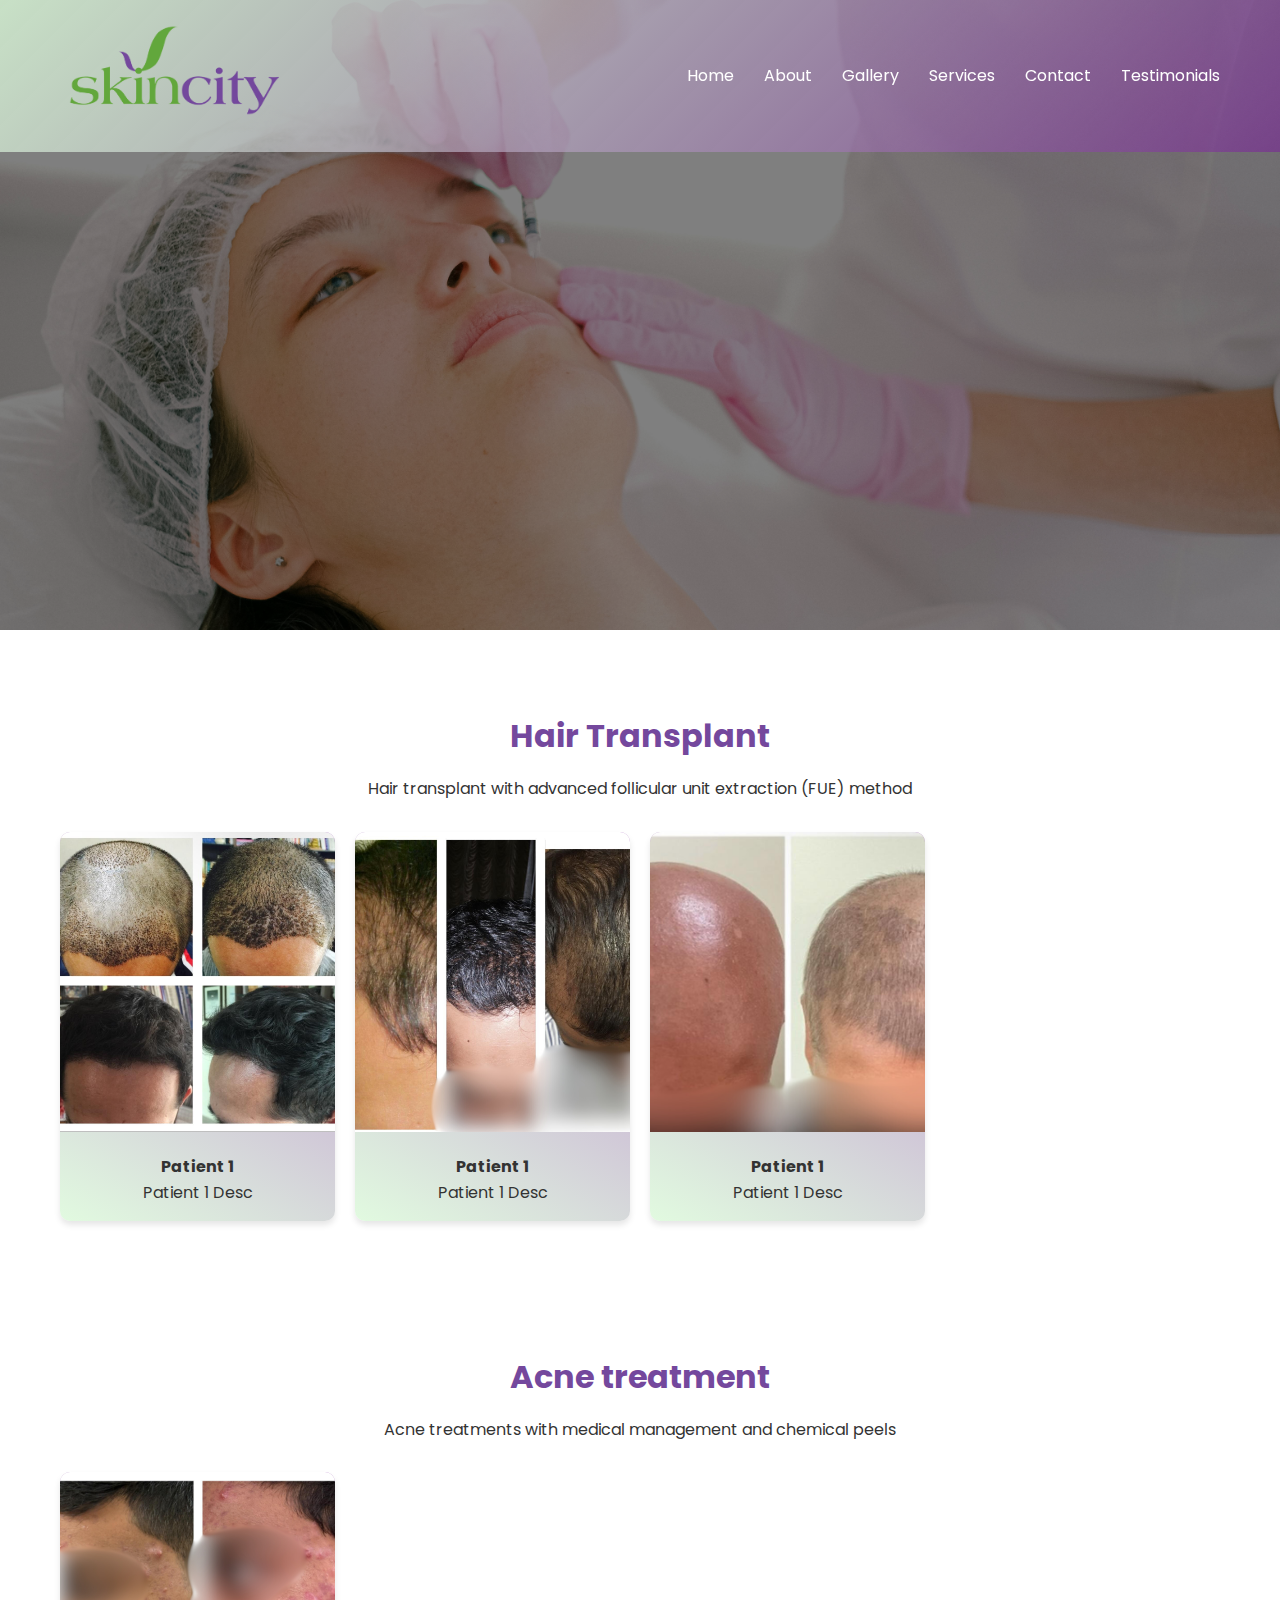
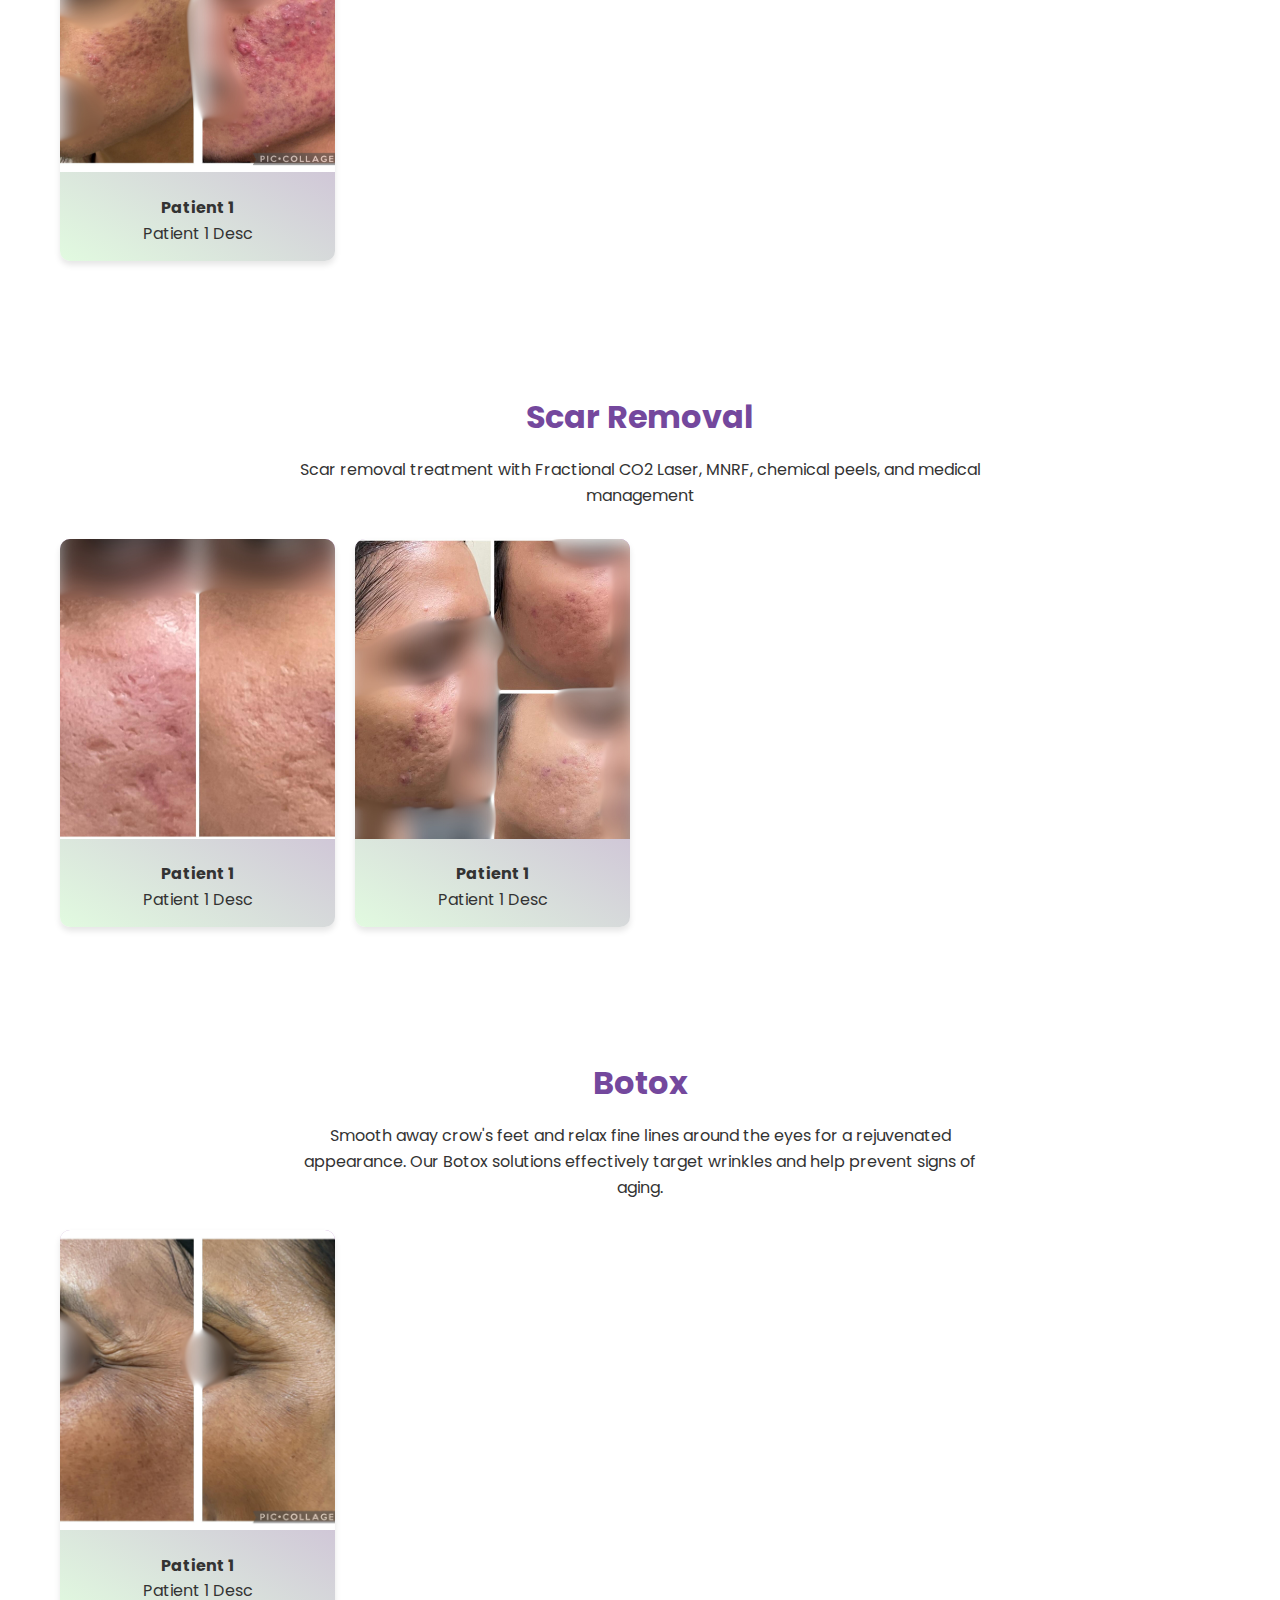
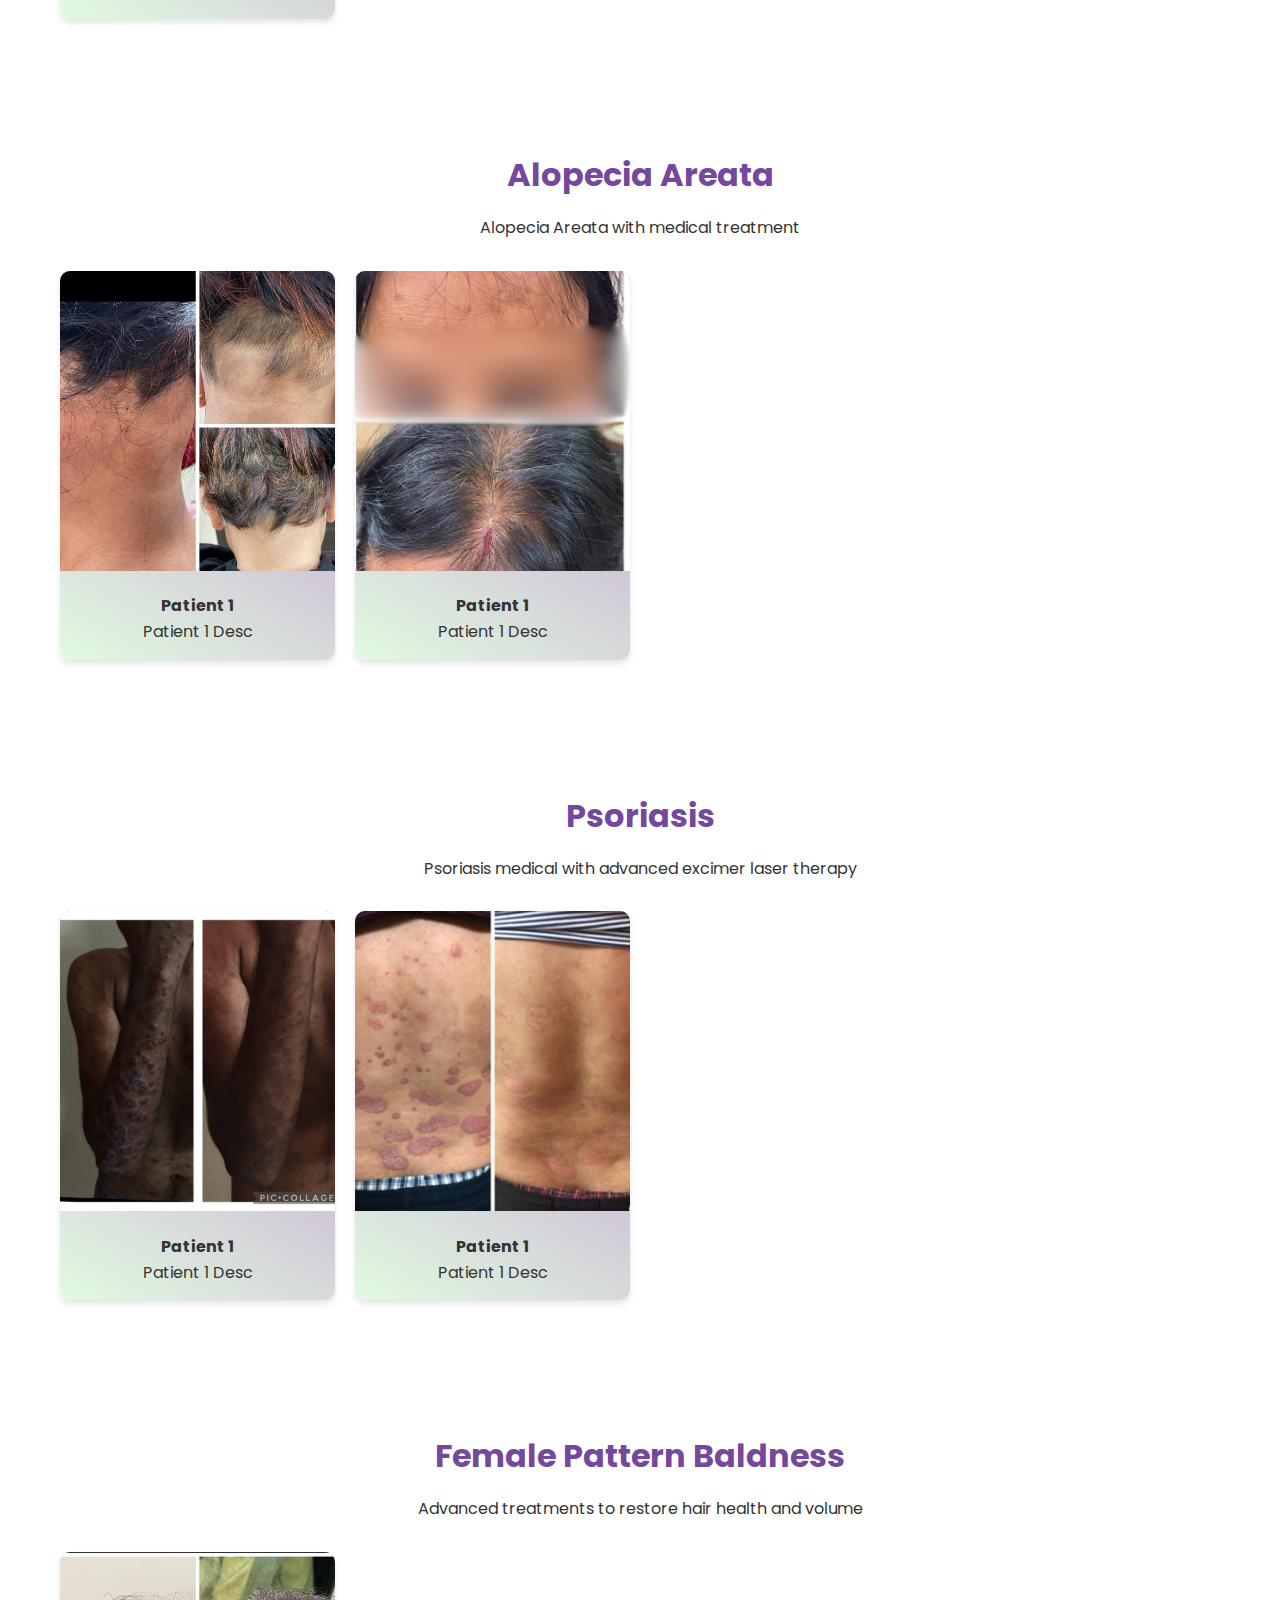
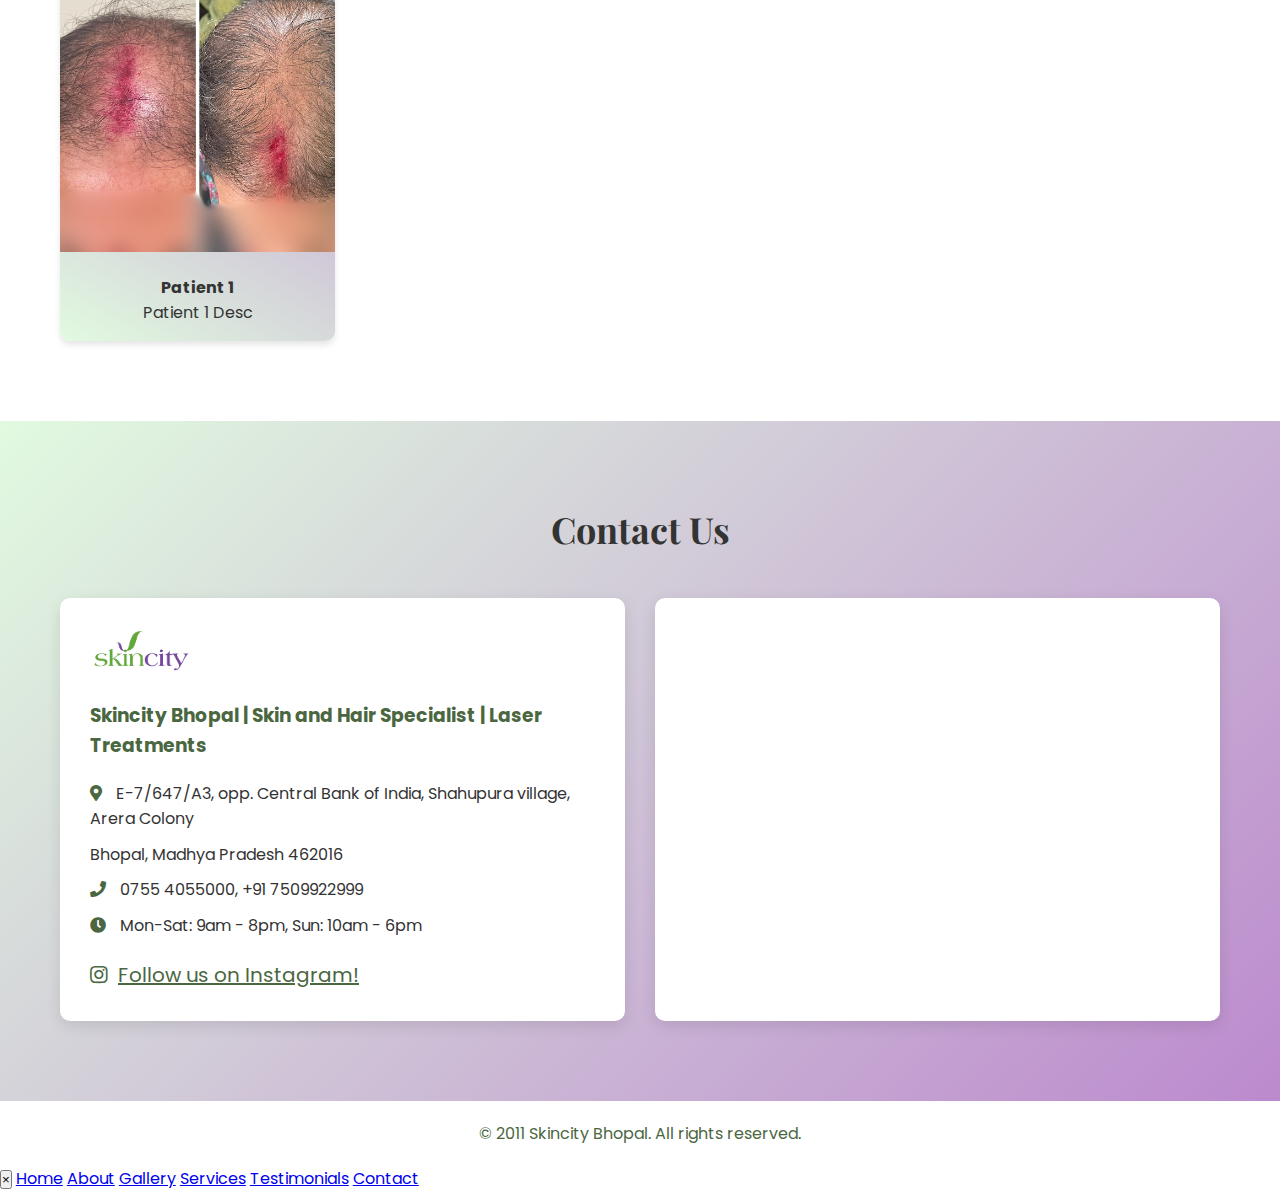
==== gallery.html @ acb53db6 "gallery_link" ====
<!DOCTYPE html>
<html lang="en">
<head>
    <meta charset="UTF-8">
    <meta name="viewport" content="width=device-width, initial-scale=1.0">
    <title>Skincity | Skin, Hair & Cosmetic Clinic in Bhopal | Expert Laser Treatments | Best Dermatologist in Bhopal</title>
    <link href="images/copyright_free/Skincity logo.png" rel="icon">
    <link href="https://fonts.googleapis.com/css2?family=Playfair+Display:wght@400;700&family=Poppins:wght@300;400;600&display=swap" rel="stylesheet">
    <link rel="stylesheet" href="gallery.css">
    <link rel="stylesheet" href="https://cdnjs.cloudflare.com/ajax/libs/font-awesome/5.15.3/css/all.min.css">

</head>
<body>
    <header>
        <div class="container">
            <nav>
                <div class="logo">
                    <a href="index.html"><img src="Images/copyright_free/Skincity logo.png" alt="Skincity Logo"></a>
                </div>
                <ul class="nav-links">
                    <li><a href="index.html">Home</a></li>
                    <li><a href="index.html#about">About</a></li>
                    <li><a href="#gallery">Gallery</a></li>
                    <li><a href="services.html">Services</a></li>
                    <li><a href="#contact">Contact</a></li>
                    <li><a href="index.html#testimonials">Testimonials</a></li>
                </ul>
                <button class="mobile-menu-btn">☰</button>
            </nav>
        </div>
    </header>

    <main>

        <section id="home" class="hero">
            <div class="hero-content">
                <h1>Transformative Skin & Hair Results</h1>
                <p>Experience remarkable transformations with Skincity, Bhopal's leading skin and hair clinic. Explore real success stories through our advanced treatments for acne, pigmentation, hair restoration, and more.</p>
            </div>
        </section>


        <section id="gallery" class="section gallery-section container">
            
            <div class="gallery-sections">
                <div id="hairtransplant" class="gallery-section">
                    <div class="section-header">
                        <h3>Hair Transplant</h3>
                        <p>Hair transplant with advanced follicular unit extraction (FUE) method</p>
                    </div>

                    <div class="gallery-grid">
                        <div class="gallery-item">
                            <img src="Images/copyright_free/hairtrans2.jpg" alt="Before Skin Treatment">
                            <div class="gallery-item-content">
                                <h4>Patient 1</h4>
                                <p>Patient 1 Desc</p>
                            </div>
                        </div>

                        <div class="gallery-item">
                            <img src="Images/copyright_free/hairtrans1iden.jpg" alt="Before Skin Treatment 2">
                            <div class="gallery-item-content">
                                <h4>Patient 1</h4>
                                <p>Patient 1 Desc</p>
                            </div>
                        </div>
                        <div class="gallery-item">
                            <img src="Images/copyright_free/hairtrans3iden.jpg" alt="Before Skin Treatment 2">
                            <div class="gallery-item-content">
                                <h4>Patient 1</h4>
                                <p>Patient 1 Desc</p>
                            </div>
                        </div>
                    </div>
                </div>

                <div id="acne" class="gallery-section">
                    <div class="section-header">
                        <h3>Acne treatment</h3>
                        <p>Acne treatments with medical management and chemical peels</p>
                    </div>

                    <div class="gallery-grid">
                        <div class="gallery-item">
                            <img src="Images/copyright_free/acneiden.jpg" alt="Before Hair Treatment">
                            <div class="gallery-item-content">
                                <h4>Patient 1</h4>
                                <p>Patient 1 Desc</p>
                            </div>
                        </div>

                    </div>
                </div>

                <div id="scar" class="gallery-section">
                    <div class="section-header">
                        <h3>Scar Removal</h3>
                        <p>Scar removal treatment with Fractional CO2 Laser, MNRF, chemical peels, and medical management</p>
                    </div>

                    <div class="gallery-grid">
                        <div class="gallery-item">
                            <img src="Images/copyright_free/scar1iden.jpg" alt="Before Hair Treatment">
                            <div class="gallery-item-content">
                                <h4>Patient 1</h4>
                                <p>Patient 1 Desc</p>
                            </div>
                        </div>

                        <div class="gallery-item">
                            <img src="Images/copyright_free/scar2iden.jpg" alt="Before Hair Treatment 2">
                            <div class="gallery-item-content">
                                <h4>Patient 1</h4>
                                <p>Patient 1 Desc</p>
                            </div>
                        </div>
                    </div>
                </div>

                <div id="botox" class="gallery-section">
                    <div class="section-header">
                        <h3>Botox</h3>
                        <p>Smooth away crow's feet and relax fine lines around the eyes for a rejuvenated appearance. Our Botox solutions effectively target wrinkles and help prevent signs of aging.</p>
                    </div>

                    <div class="gallery-grid">
                        <div class="gallery-item">
                            <img src="Images/copyright_free/botoxiden.jpg" alt="Before Hair Treatment">
                            <div class="gallery-item-content">
                                <h4>Patient 1</h4>
                                <p>Patient 1 Desc</p>
                            </div>
                        </div>

                    </div>
                </div>

                <div id="alopecia" class="gallery-section">
                    <div class="section-header">
                        <h3>Alopecia Areata</h3>
                        <p>Alopecia Areata with medical treatment</p>
                    </div>

                    <div class="gallery-grid">
                        <div class="gallery-item">
                            <img src="Images/copyright_free/alopecia.jpg" alt="Before Hair Treatment">
                            <div class="gallery-item-content">
                                <h4>Patient 1</h4>
                                <p>Patient 1 Desc</p>
                            </div>
                        </div>

                        <div class="gallery-item">
                            <img src="Images/copyright_free/alopecia2iden.jpg" alt="Before Hair Treatment 2">
                            <div class="gallery-item-content">
                                <h4>Patient 1</h4>
                                <p>Patient 1 Desc</p>
                            </div>
                        </div>
                    </div>
                </div>
                <div id="psoriasis" class="gallery-section">
                    <div class="section-header">
                        <h3>Psoriasis</h3>
                        <p>Psoriasis medical with advanced excimer laser therapy</p>
                    </div>

                    <div class="gallery-grid">
                        <div class="gallery-item">
                            <img src="Images/copyright_free/psoriasis.jpg" alt="Before Hair Treatment">
                            <div class="gallery-item-content">
                                <h4>Patient 1</h4>
                                <p>Patient 1 Desc</p>
                            </div>
                        </div>

                        <div class="gallery-item">
                            <img src="Images/copyright_free/psoriasis2.jpg" alt="Before Hair Treatment 2">
                            <div class="gallery-item-content">
                                <h4>Patient 1</h4>
                                <p>Patient 1 Desc</p>
                            </div>
                        </div>
                    </div>
                </div>
                <div id="femalepatternbaldness" class="gallery-section">
                    <div class="section-header">
                        <h3>Female Pattern Baldness</h3>
                        <p>Advanced treatments to restore hair health and volume</p>
                    </div>

                    <div class="gallery-grid">
                        <div class="gallery-item">
                            <img src="Images/copyright_free/femalepatternbaldiden.jpg" alt="Before Hair Treatment">
                            <div class="gallery-item-content">
                                <h4>Patient 1</h4>
                                <p>Patient 1 Desc</p>
                            </div>
                        </div>
                    </div>
                </div>
            </div>
        </section>

        <!-- Lightbox -->
        <div class="lightbox">
            <span class="lightbox-close">x</span>
            <div class="lightbox-content">
                <img src="" alt="Before and After Image">
            </div>
        </div>

        <section id="contact" class="section contact">
            <div class="container">
                <h2 class="section-title">Contact Us</h2>
                <div class="contact-columns">
                    <div class="contact-info">
                        <img src="Images/copyright_free/Skincity logo.png" alt="Essentia Logo" class="contact-logo">
                        <h3>Skincity Bhopal | Skin and Hair Specialist | Laser Treatments</h3>
                        <p><i class="fas fa-map-marker-alt"></i> E-7/647/A3, opp. Central Bank of India, Shahupura village, Arera Colony</p>
                        <p>Bhopal, Madhya Pradesh 462016</p>
                        <p><i class="fas fa-phone"></i> 0755 4055000, +91 7509922999</p>
                        <p><i class="fas fa-clock"></i> Mon-Sat: 9am - 8pm, Sun: 10am - 6pm</p>
                        <div class="social-links">
                            <!-- <a href="#" class="social-icon"><i class="fab fa-facebook-f"></i></a> -->
                            <a href="https://www.instagram.com/skincity_dr.meenakshi_tandon?igsh=MXR3MnpsajZ1bnRybQ==" class="social-icon"><i class="fab fa-instagram"></i>Follow us on Instagram! </a>
                            <!-- <a href="#" class="social-icon"><i class="fab fa-twitter"></i></a> -->
                        </div>
                    </div>
                    <div class="google-map">
                        <!-- Replace with your actual Google Maps embed code -->
                        <iframe src="https://www.google.com/maps/embed?pb=!1m14!1m8!1m3!1d14668.329566507255!2d77.4315162!3d23.2036678!3m2!1i1024!2i768!4f13.1!3m3!1m2!1s0x397c43ac6af3e68b%3A0x288a7d08b9ee2ee9!2sDr.%20Meenakshi%20Tandon&#39;s%20Skin%20City%20%7C%20Skin%20and%20Hair%20Specialist%20%7C%20Laser%20Treatments%20%7C%20Best%20Dermatologist%20of%20Bhopal%20%7C!5e0!3m2!1sen!2sin!4v1732692509834!5m2!1sen!2sin" style="border:0;" allowfullscreen="" loading="lazy" referrerpolicy="no-referrer-when-downgrade" width="100%" height="300" style="border:0;" allowfullscreen="" loading="lazy"></iframe>
                    </div>
                    
                </div>
            </div>
        </section>


    </main>

    <footer>
        <p>&copy; 2011 Skincity Bhopal. All rights reserved.</p>
    </footer>

    <div class="mobile-menu">
        <button class="close-menu-btn">×</button>
        <a href="index.html">Home</a>
        <a href="index.html#about">About</a>
        <a href="#gallery">Gallery</a>
        <a href="services.html">Services</a>
        <a href="index.html#testimonials">Testimonials</a>
        <a href="#contact">Contact</a>
    </div>

    <script src="gallery.js"></script>
</body>
</html>
---- gallery.css ----
:root {
    --primary-color: #4a6741;
    --secondary-color: #f0e6d9;
    --text-color: #333;
    --light-text: #fff;
    --essentia-primary-color:#74489d;
    --essentia-secondary-color:#5fa946;
}


/* Reset and Base Styles */
* {
    margin: 0;
    padding: 0;
    box-sizing: border-box;
}

body {
    font-family: 'Poppins', sans-serif;
    background-color: var(--light-text);
    color: var(--text-color);
    line-height: 1.6;
}

/* Container and Layout */
.container {
    max-width: 1200px;
    margin: 0 auto;
    padding: 0 20px;
}

header {
    /* background-color: rgba(218,249,216,0.8); */
    background: linear-gradient(135deg, rgba(218,249,216,0.8), rgba(123, 25, 158, 0.511));
    padding: 20px 0;
    position: fixed;
    width: 100%;
    z-index: 1000;
    transition: background-color 0.3s ease;
}

header.scrolled {
    /* background-color: var(--secondary-color); */
    background: linear-gradient(135deg, rgba(218,249,216,0.8), rgba(123, 25, 158, 0.509));

}

nav {
    display: flex;
    justify-content: space-between;
    align-items: center;
}

.logo {
    font-family: 'Playfair Display', serif;
    font-size: 28px;
    font-weight: 700;
    color: var(--light-text);
}

.logo img {
    max-height: 100px;
    width: auto;
    transition: max-height 0.3s ease;
}

.mobile-menu-btn {
    display: none;
}


.nav-links {
    display: flex;
    list-style: none;
}

.nav-links li {
    margin-left: 30px;
}

.nav-links a {
    text-decoration: none;
    color: var(--light-text);
    font-weight: 400;
    transition: color 0.3s ease;
}

.nav-links a:hover {
    color: var(--primary-color);
}

.hero {
    background-image: url('Images/copyright_free/cover3.jpg');
    background-size: cover;
    background-position: center;
    height: 70vh;
    display: flex;
    align-items: center;
    justify-content: center;
    text-align: center;
    color: var(--light-text);
    position: relative;
}

.hero::before {
    content: '';
    position: absolute;
    top: 0;
    left: 0;
    right: 0;
    bottom: 0;
    background-color: rgba(0, 0, 0, 0.5);
}

.hero-content {
    position: relative;
    z-index: 1;
}

.hero h1 {
    font-family: 'Playfair Display', serif;
    font-size: 56px;
    margin-bottom: 20px;
    opacity: 0;
    transform: translateY(20px);
    animation: fadeInUp 1s ease forwards;
}

.hero p {
    font-size: 22px;
    margin-bottom: 30px;
    opacity: 0;
    transform: translateY(20px);
    animation: fadeInUp 1s ease 0.3s forwards;
}

.hero-carousel {
    position: relative;
    height: 100vh;
    overflow: hidden;
}

.btn {
    display: inline-block;
    /* background-color: var(--primary-color); */
    background-color: #74489d;
    color: var(--light-text);
    padding: 12px 24px;
    border-radius: 30px;
    text-decoration: none;
    transition: background-color 0.3s ease;
    opacity: 0;
    transform: translateY(20px);
    animation: fadeInUp 1s ease 0.6s forwards;
}

.btn:hover {
    background-color: #3a5233;
}

.section {
    padding: 100px 0;
}

.section-title {
    font-family: 'Playfair Display', serif;
    font-size: 36px;
    text-align: center;
    margin-bottom: 40px;
    color: var(--light-text);
}


/* Gallery Section */
.gallery-section {
    padding: 50px 0;
    /* background: linear-gradient(135deg, rgba(218,249,216,0.8), rgba(123, 25, 158, 0.511)); */
}

.section-title {
    text-align: center;
    margin-bottom: 40px;
    color: var(--text-color);
}

.gallery-grid {
    display: grid;
    grid-template-columns: repeat(auto-fill, minmax(250px, 1fr));
    gap: 20px;
}

.gallery-item {
    /* background-color: #fff; */
    background: linear-gradient(30deg, rgba(218,249,216,0.8), rgba(123, 25, 158, 0.511));
    border-radius: 10px;
    overflow: hidden;
    box-shadow: 0 4px 6px rgba(0,0,0,0.1);
    transition: transform 0.3s ease;
}

.gallery-item:hover {
    transform: scale(1.05);
}

.gallery-item img {
    width: 100%;
    height: 300px;
    object-fit: cover;
}

.gallery-item-content {
    padding: 15px;
    text-align: center;
}

.gallery-item-content h3 {
    margin-bottom: 10px;
    color: #2c3e50;
}

/* Gallery Sections */
.gallery-sections {
    display: flex;
    flex-direction: column;
    gap: 50px;
}

.gallery-section {
    padding: 40px 0;
    border-radius: 10px;
}

.section-header {
    text-align: center;
    margin-bottom: 30px;
}

.section-header h3 {
    color: var(--essentia-primary-color);
    font-size: 32px;
    margin-bottom: 15px;
}

.section-header p {
    color: var(--text-color);
    max-width: 700px;
    margin: 0 auto;
    text-align: center;
}

.gallery-grid {
    display: grid;
    grid-template-columns: repeat(auto-fill, minmax(250px, 1fr));
    gap: 20px;
    padding: 0 20px;
}

/* Lightbox */
.lightbox {
    display: none;
    position: fixed;
    z-index: 1000;
    top: 0;
    left: 0;
    width: 100%;
    height: 100%;
    /* background-color: rgba(0,0,0,0.8); */
    background: linear-gradient(135deg, rgba(218,249,216,0.8), rgba(123, 25, 158, 0.511));
    justify-content: center;
    align-items: center;
}

.lightbox-content {
    position: relative;
    max-width: 90%;
    max-height: 90%;
    display: flex;
    flex-direction: column;
    align-items: center;
}

.lightbox-content img {
    max-width: 100%;
    max-height: 80vh;
    object-fit: contain;
}

.lightbox-close {
    position: absolute;
    top: -40px;
    right: 0;
    color: white;
    font-size: 40px;
    cursor: pointer;
}

.lightbox-image-toggle {
    position: absolute;
    top: 10px;
    left: 50%;
    transform: translateX(-50%);
    background-color: rgba(0,0,0,0.5);
    border-radius: 20px;
    padding: 5px 10px;
    z-index: 1000;
    cursor: pointer;
}

.lightbox-image-toggle .toggle-labels {
    display: flex;
    gap: 10px;
    color: white;
}

.lightbox-image-toggle .toggle-labels span {
    opacity: 0.5;
    transition: opacity 0.3s ease;
}

.lightbox-image-toggle .toggle-labels span.active {
    opacity: 1;
    font-weight: bold;
}


.contact {
    /* background-color: var(--secondary-color); */
    background: linear-gradient(135deg, rgba(218,249,216,0.8), rgba(123, 25, 158, 0.511));
    padding: 80px 0;
}

.contact-columns {
    display: flex;
    justify-content: space-between;
    gap: 30px;
}

.contact-info,
.google-map {
    flex: 1;
    background-color: #fff;
    padding: 30px;
    border-radius: 10px;
    box-shadow: 0 5px 15px rgba(0, 0, 0, 0.1);
}

.contact-logo {
    max-width: 100px;
    margin-bottom: 20px;
}

.contact-info h3 {
    margin-bottom: 20px;
    color: var(--primary-color);
}

.contact-info p {
    margin-bottom: 10px;
}

.contact-info i {
    margin-right: 10px;
    color: var(--primary-color);
}

.social-links {
    margin-top: 20px;
}

.social-icon {
    display: inline-block;
    margin-right: 10px;
    font-size: 20px;
    color: var(--primary-color);
    transition: color 0.3s ease;
}

.social-icon:hover {
    color: var(--text-color);
}

footer {
    background-color: var(--light-text);
    color: var(--primary-color);
    text-align: center;
    padding: 20px 0;
}


@keyframes fadeInUp {
    to {
        opacity: 1;
        transform: translateY(0);
    }
}

.fade-in-section {
    opacity: 0;
    transform: translateY(20px);
    transition: opacity 0.6s ease-out, transform 0.6s ease-out;
}

.fade-in-section.fade-in {
    opacity: 1;
    transform: translateY(0);
}


/* Responsive Design */
@media (max-width: 768px) {
    
    header {
        padding: 10px 0;
    }

    main {
        padding-top: 70px; /* Adjust based on your mobile header height */
    }

    .section {
        padding: 40px 0;
    }

    .section-title {
        font-size: 28px;
        margin-bottom: 30px;
    }

    .hero h1 {
        font-size: 36px;
    }

    .hero p {
        font-size: 16px;
    }

    .section-title {
        font-size: 28px;
    }

    .about-content {
        flex-direction: column;
    }

    nav {
        justify-content: space-between;
    }

    .nav-links {
        display: none; /* You might want to add mobile menu toggle */
    }

    .gallery-grid {
        grid-template-columns: repeat(auto-fill, minmax(200px, 1fr));
    }

    .gallery-sections {
        gap: 30px;
    }

    .section-header h3 {
        font-size: 28px;
    }

    .gallery-grid {
        grid-template-columns: repeat(auto-fill, minmax(200px, 1fr));
    }

    .mobile-menu-btn {
        display: block;
        font-size: 24px;
        background: none;
        border: none;
        color: var(--light-text);
        cursor: pointer;
        position: absolute;
        right: 20px;
        top: 50%;
        transform: translateY(-50%);
    }

    .logo {
        font-size: 20px; /* Reduce logo size on mobile if needed */
    }

    .mobile-menu {
        display: none;
        position: fixed;
        top: 0;
        left: 0;
        right: 0;
        bottom: 0;
        background-color: var(--secondary-color);
        z-index: 1001;
        padding: 20px;
        flex-direction: column;
        justify-content: center;
        align-items: center;
    }

    .mobile-menu.active {
        display: flex;
    }

    .mobile-menu a {
        color: var(--primary-color);
        font-size: 24px;
        margin: 10px 0;
        text-decoration: none;
    }

    .close-menu-btn {
        position: absolute;
        top: 20px;
        right: 20px;
        font-size: 30px;
        background: none;
        border: none;
        color: var(--primary-color);
        cursor: pointer;
    }

    .contact {
        padding: 60px 0;
    }

    @media (max-width: 480px) {
        .hero h1 {
            font-size: 28px;
        }
    
        .hero p {
            font-size: 14px;
        }
    
        .btn {
            padding: 10px 20px;
            font-size: 14px;
        }
    }

    @media (max-width: 992px) {
        .contact-columns {
            flex-direction: column;
        }
    }
    

}
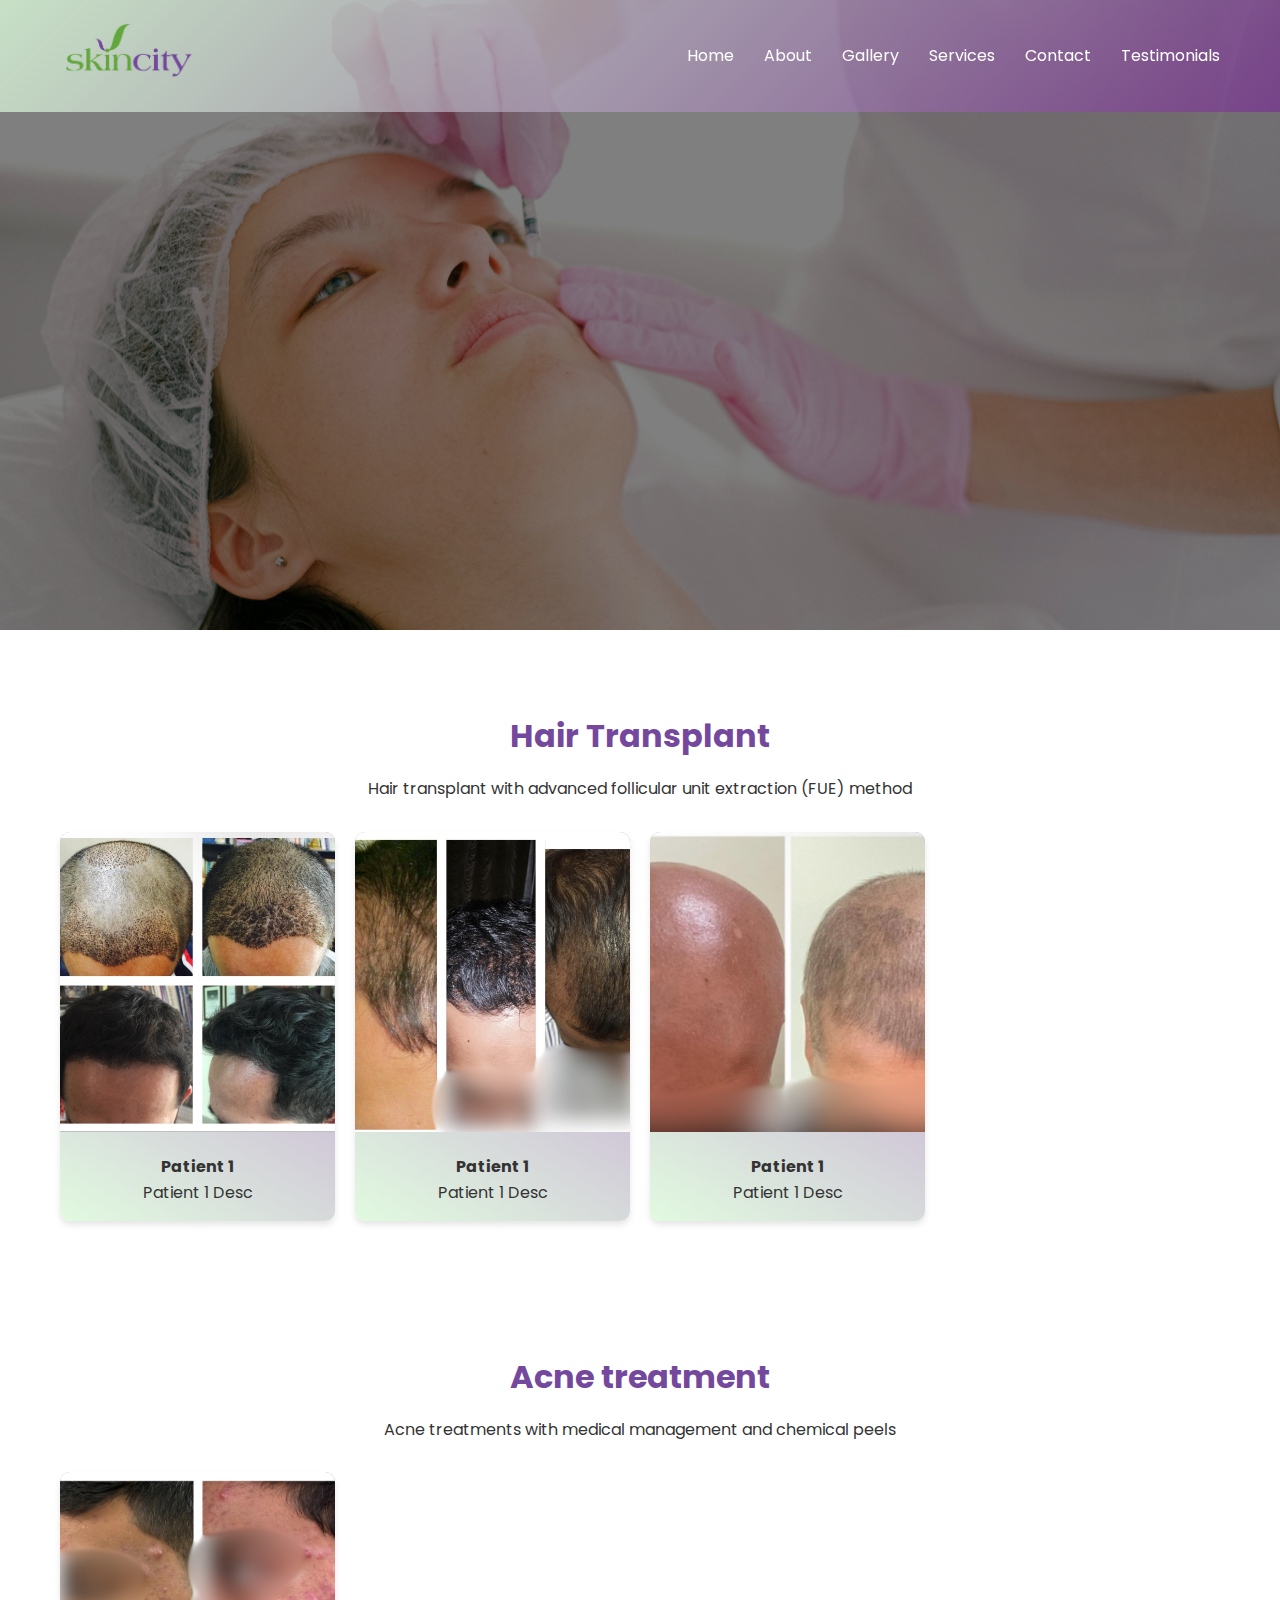
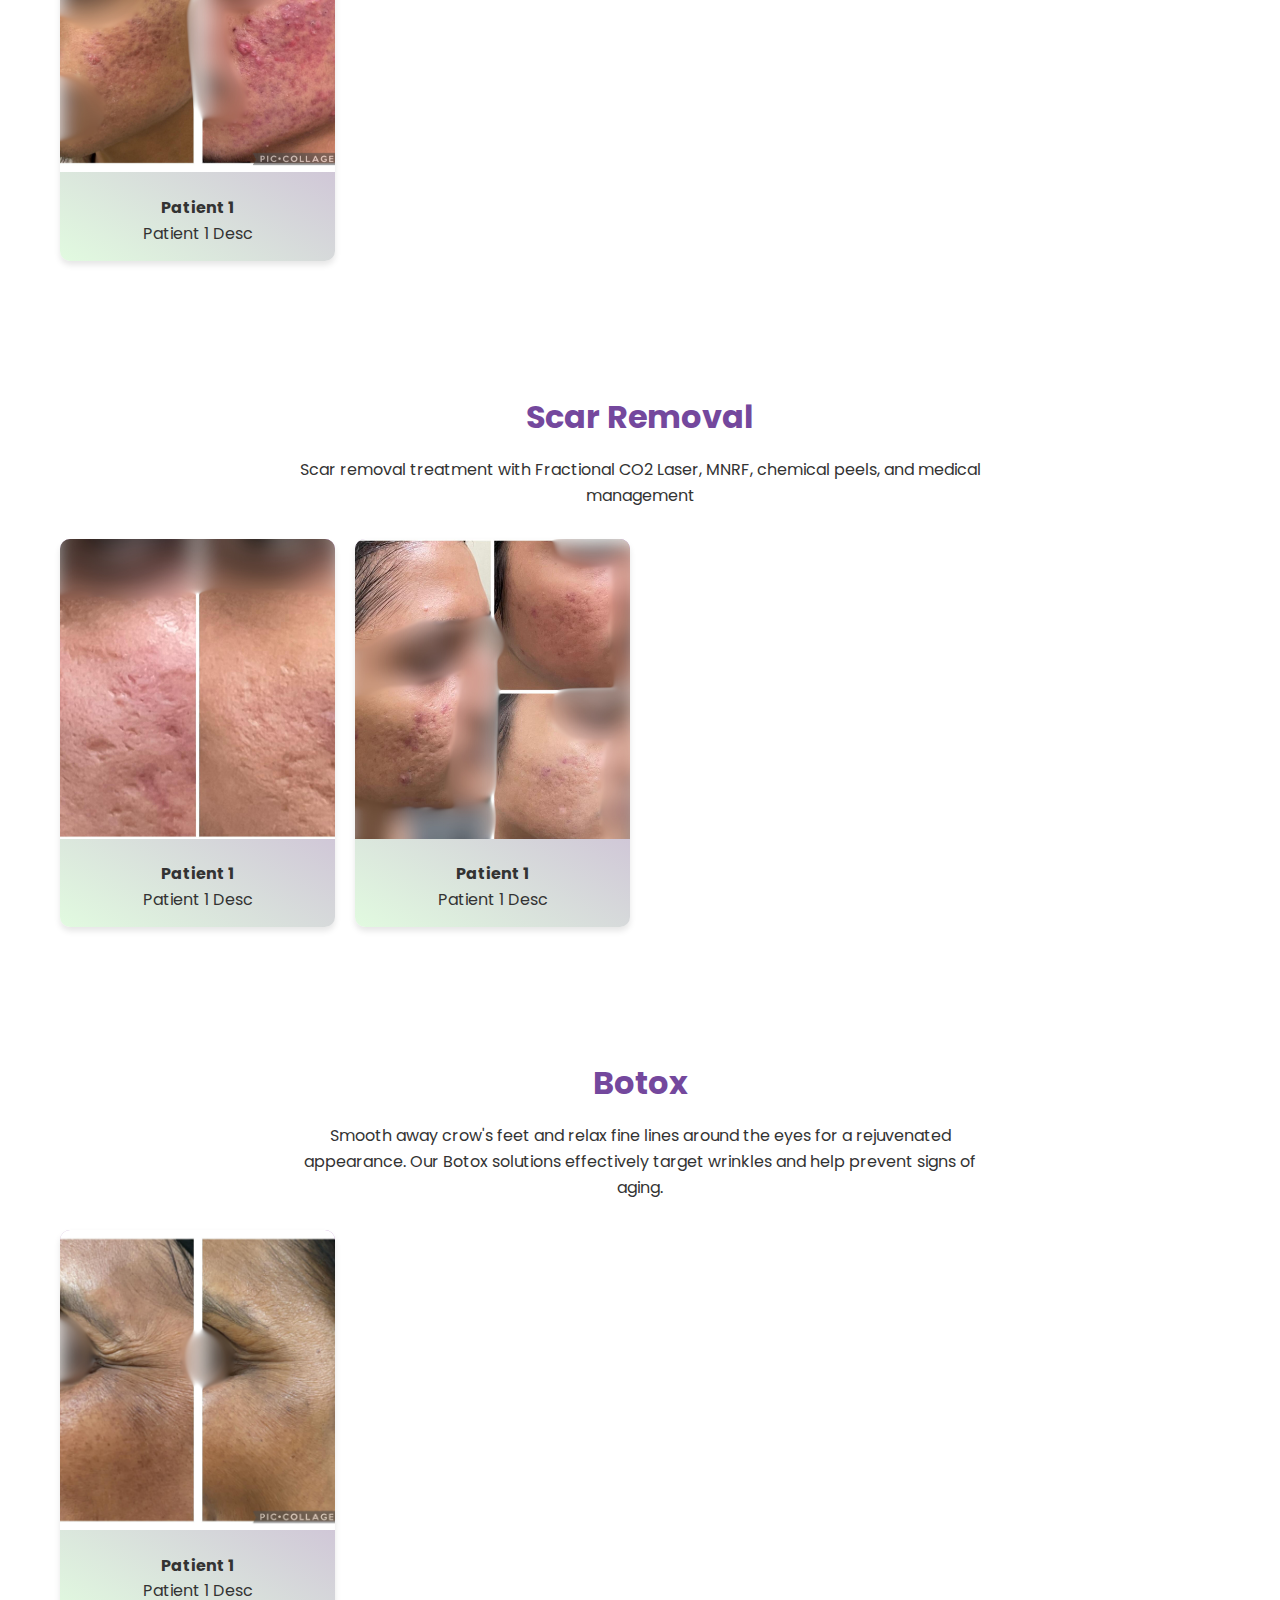
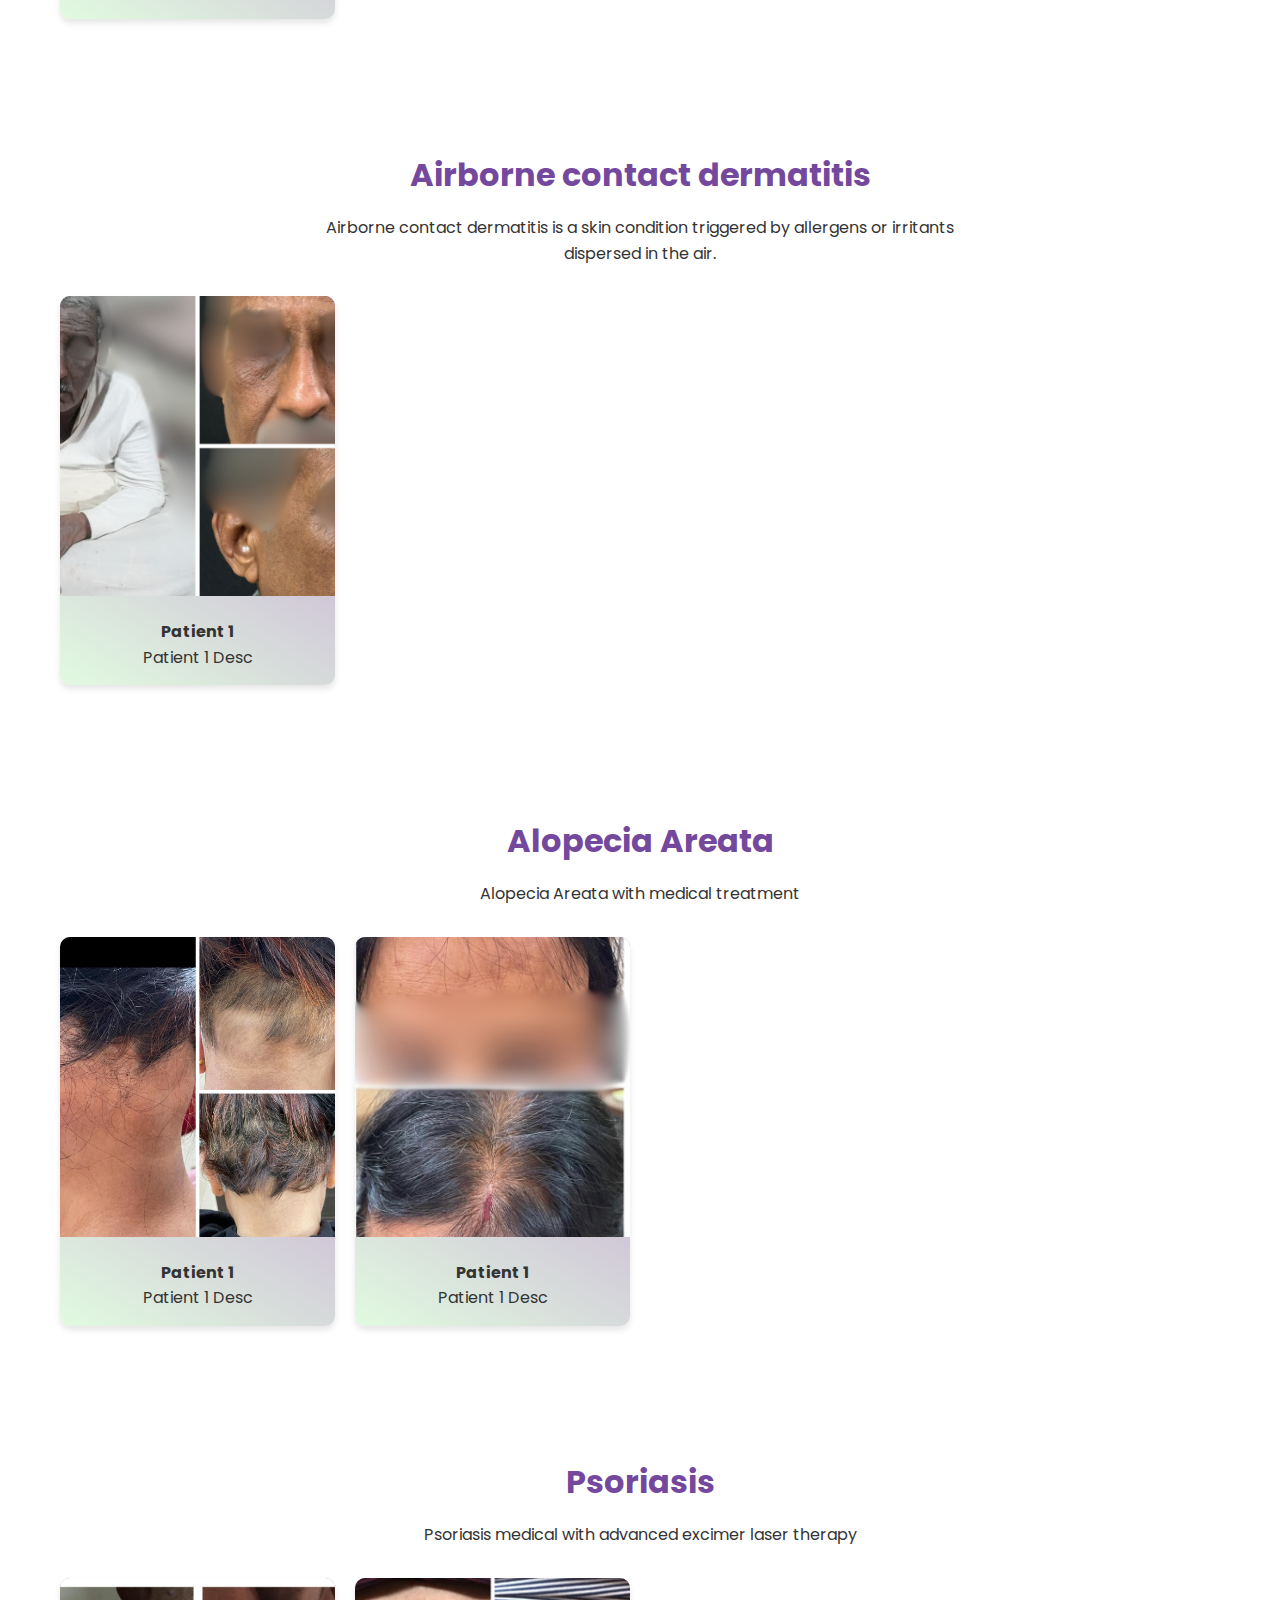
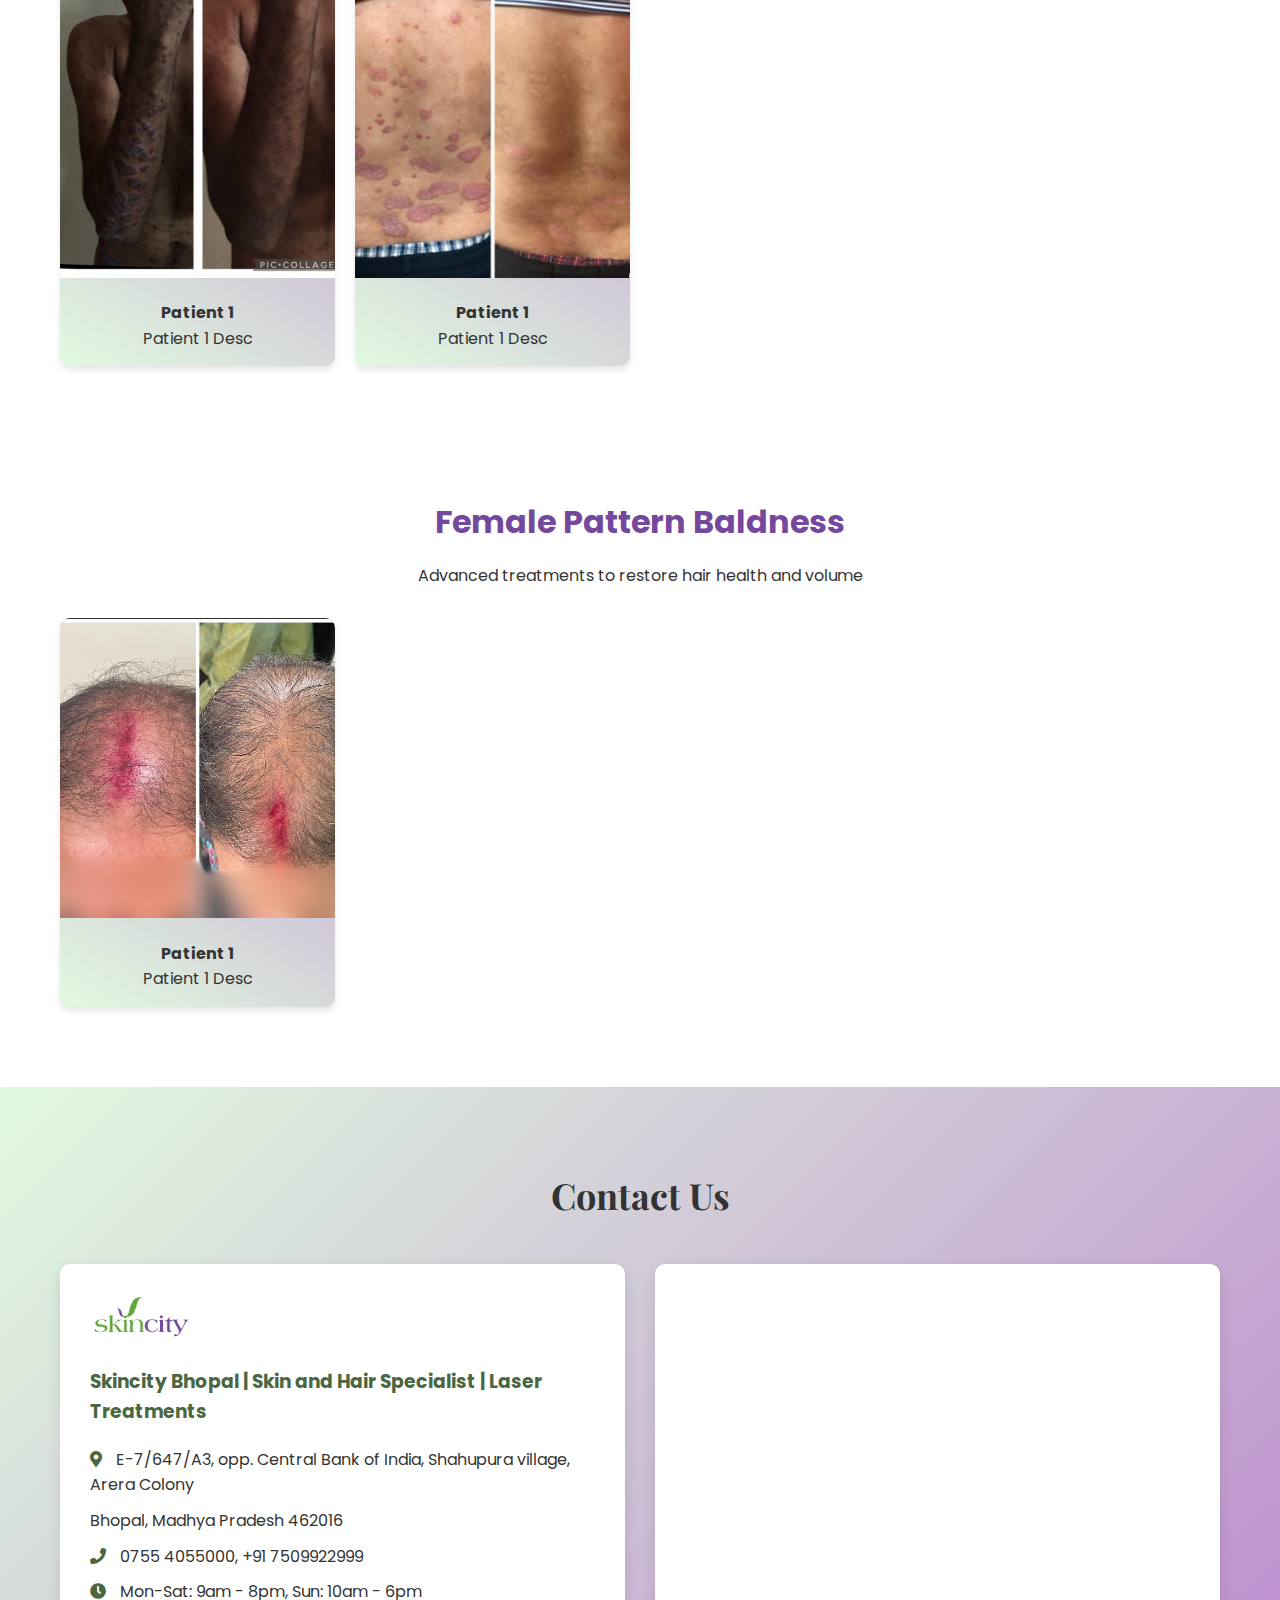
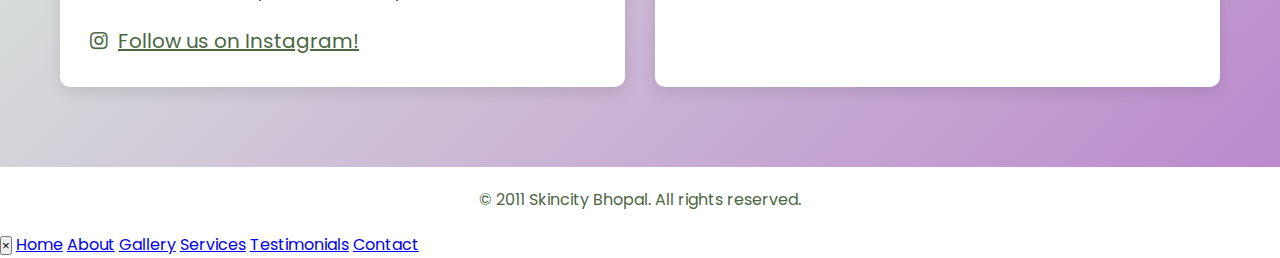
==== commit b99dd541: "new_updates" ====
--- a/gallery.html
+++ b/gallery.html
@@ -127,6 +127,24 @@
                     <div class="gallery-grid">
                         <div class="gallery-item">
                             <img src="Images/copyright_free/botoxiden.jpg" alt="Before Hair Treatment">
+                            <div class="gallery-item-content">
+                                <h4>Patient 1</h4>
+                                <p>Patient 1 Desc</p>
+                            </div>
+                        </div>
+
+                    </div>
+                </div>
+
+                <div id="airbornedermatitis" class="gallery-section">
+                    <div class="section-header">
+                        <h3>Airborne contact dermatitis</h3>
+                        <p>Airborne contact dermatitis is a skin condition triggered by allergens or irritants dispersed in the air.</p>
+                    </div>
+
+                    <div class="gallery-grid">
+                        <div class="gallery-item">
+                            <img src="Images/copyright_free/Airbornecontactdermatitis.png" alt="Before Hair Treatment">
                             <div class="gallery-item-content">
                                 <h4>Patient 1</h4>
                                 <p>Patient 1 Desc</p>
--- a/gallery.css
+++ b/gallery.css
@@ -59,7 +59,7 @@
 }
 
 .logo img {
-    max-height: 100px;
+    max-height: 60px;
     width: auto;
     transition: max-height 0.3s ease;
 }
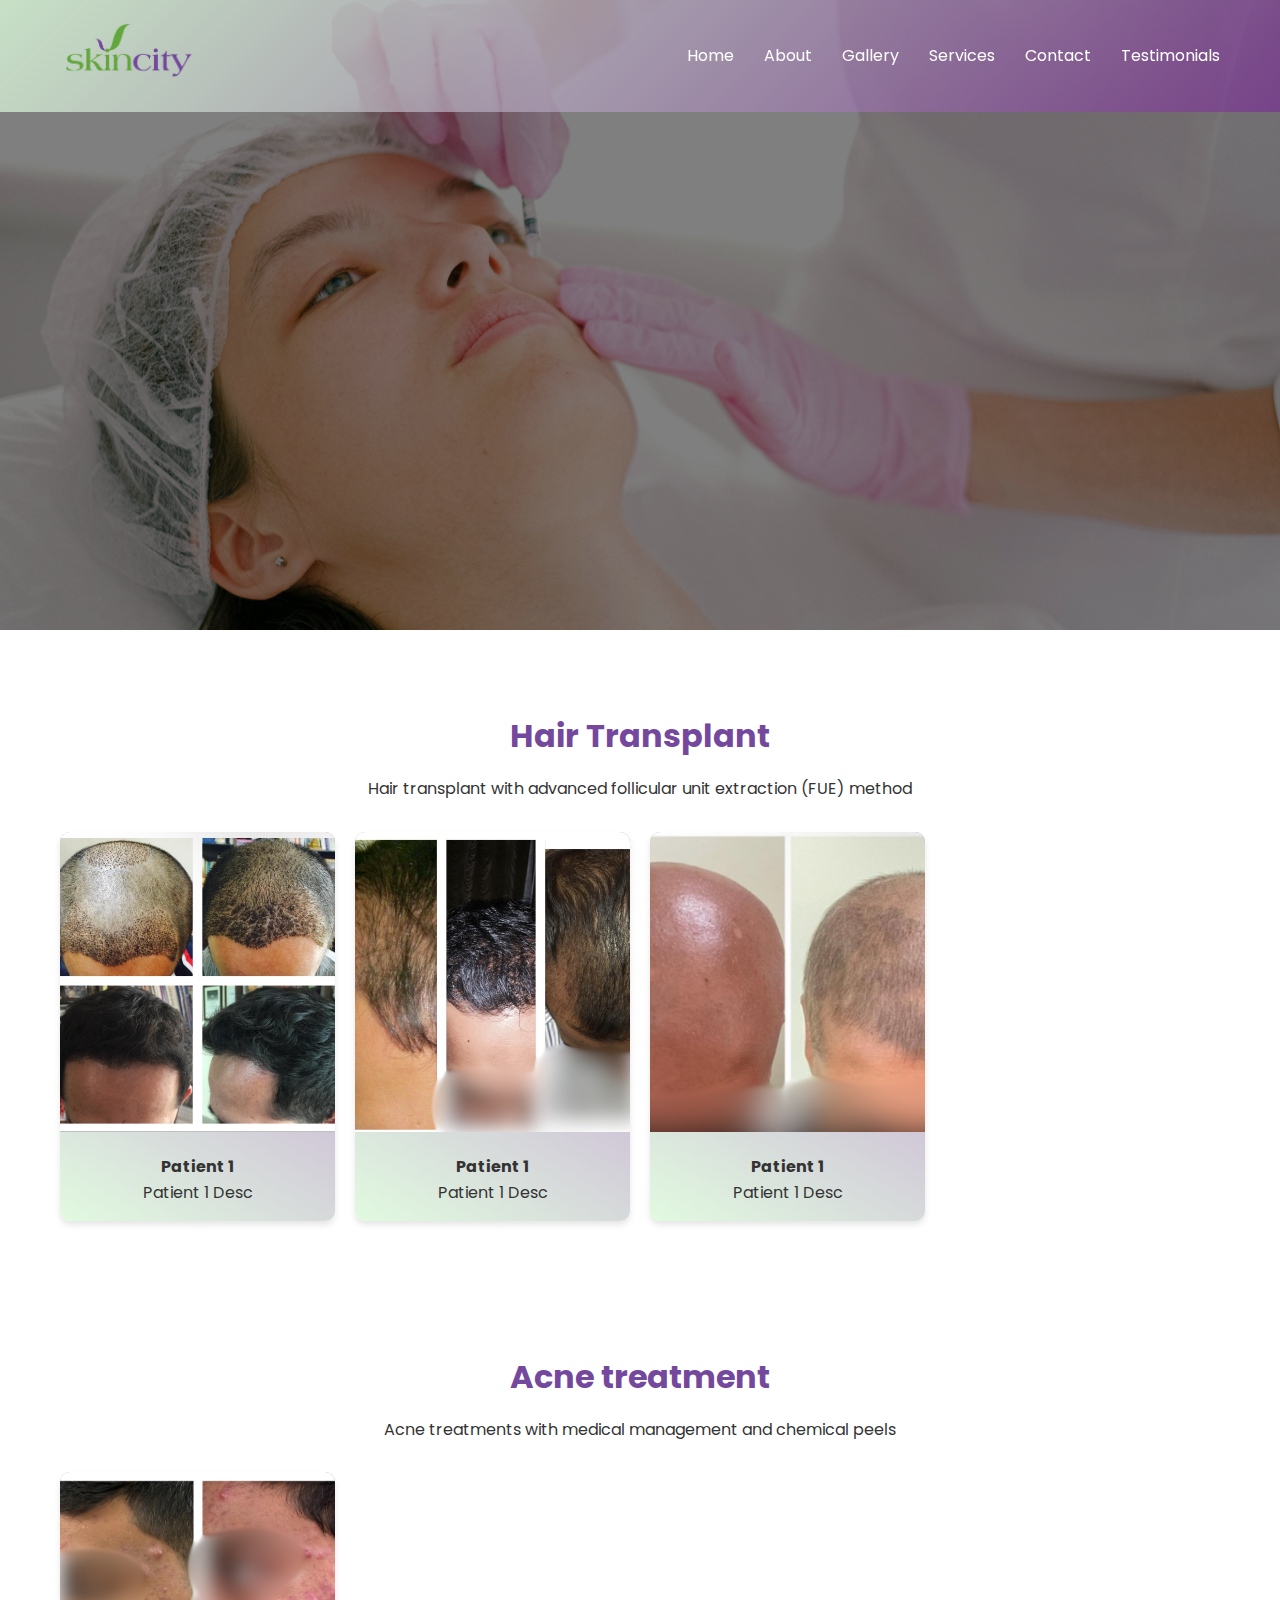
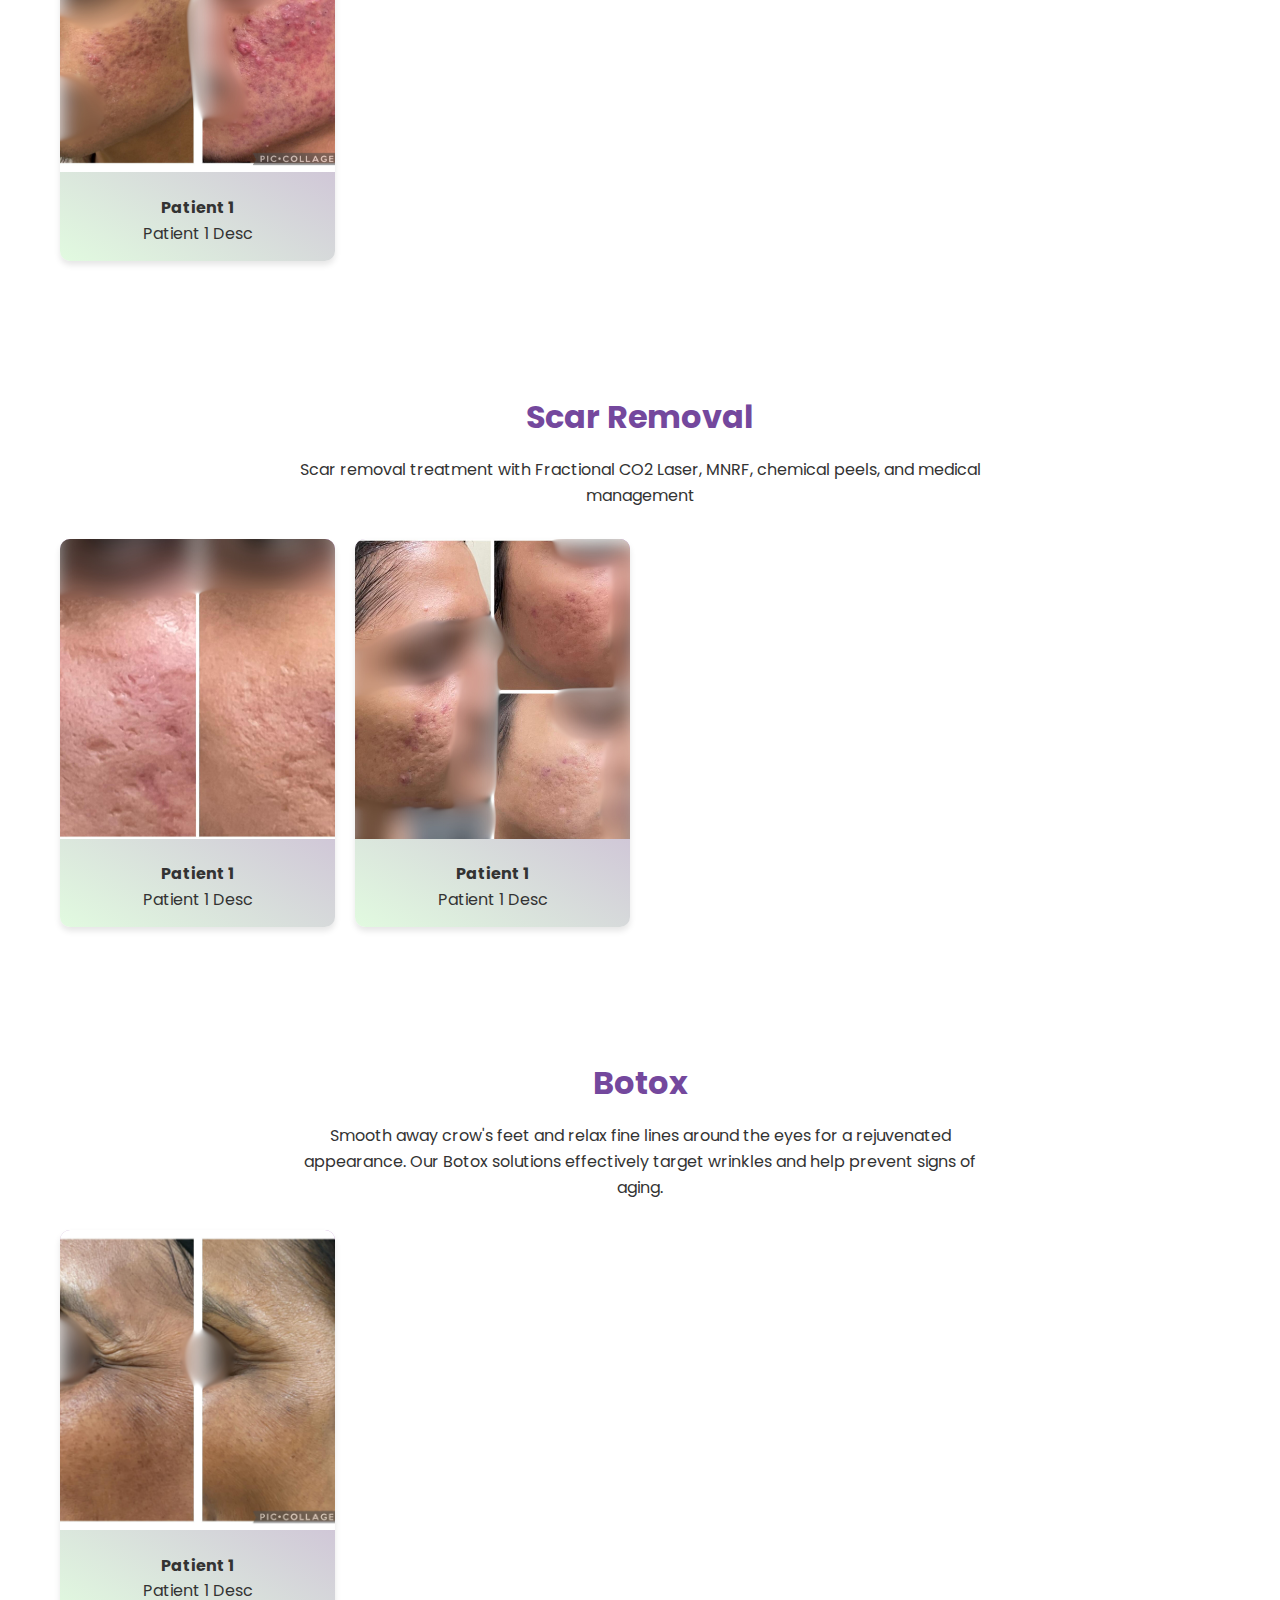
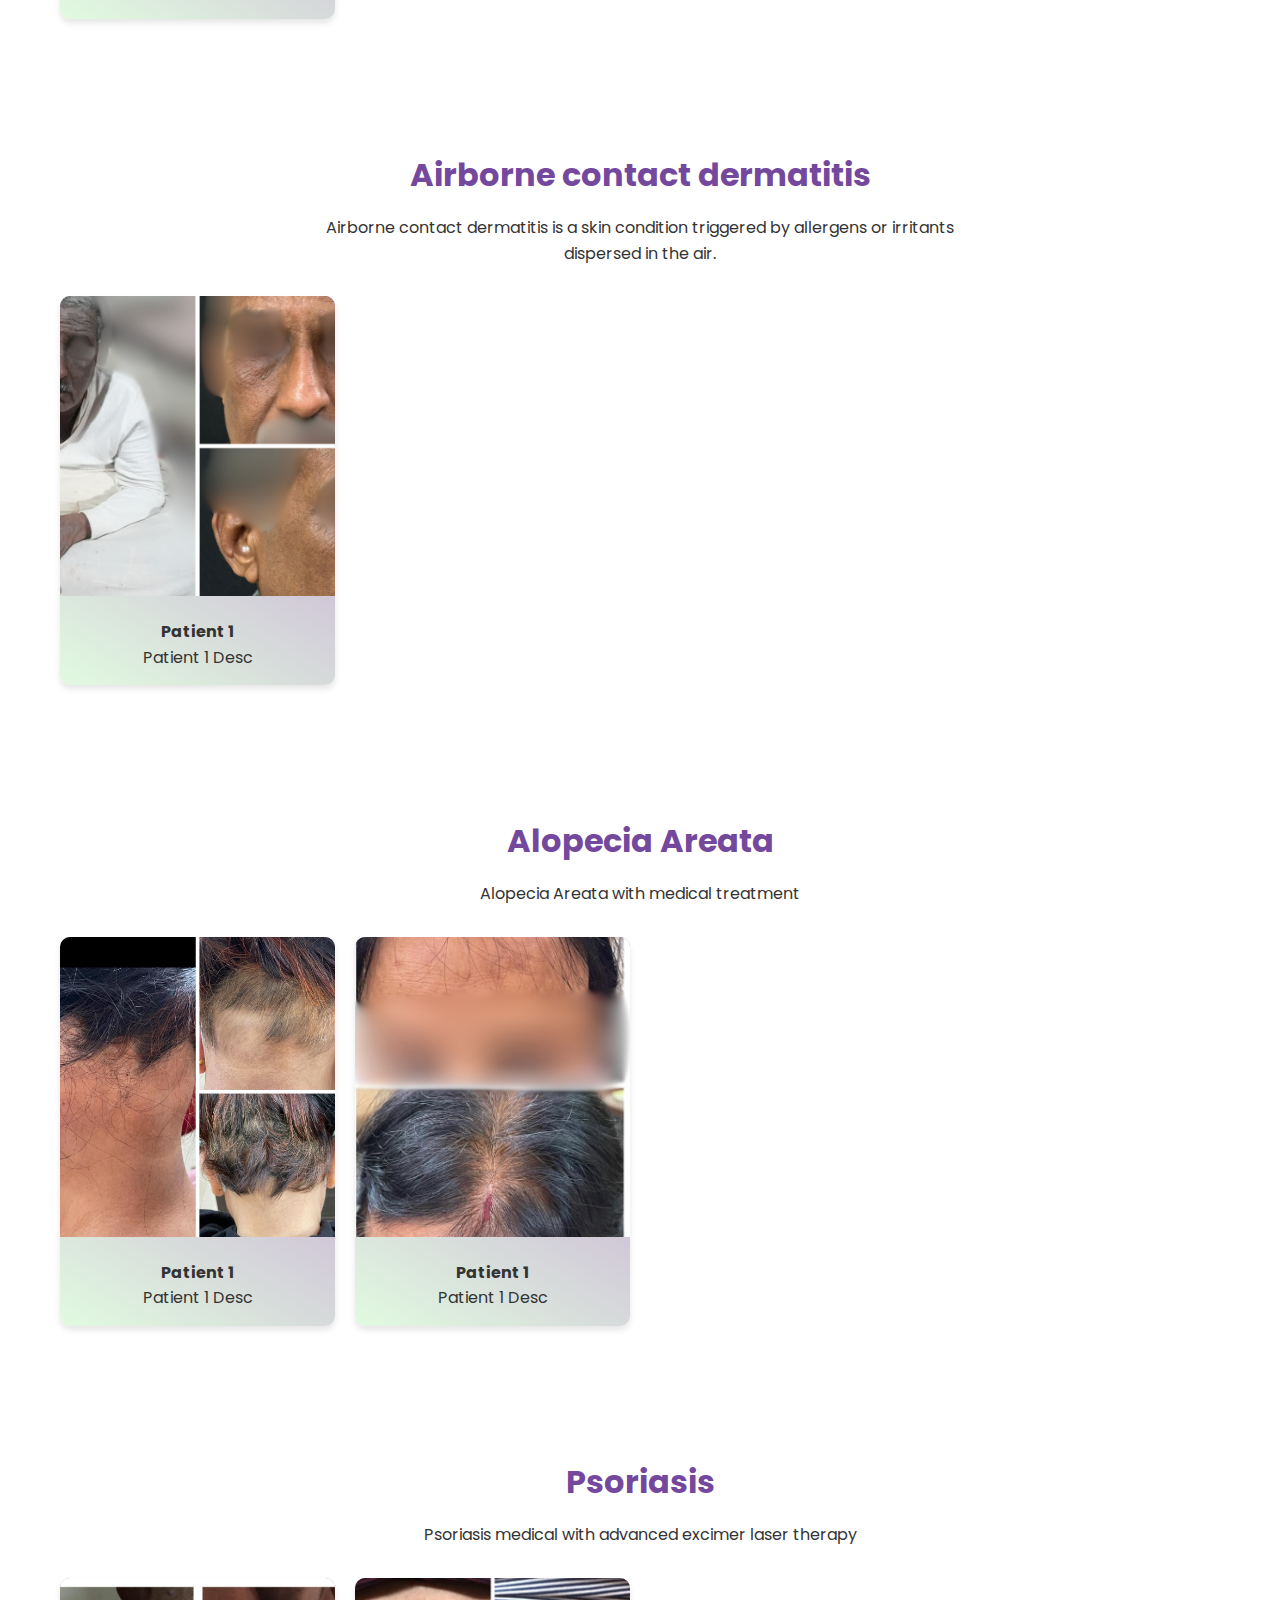
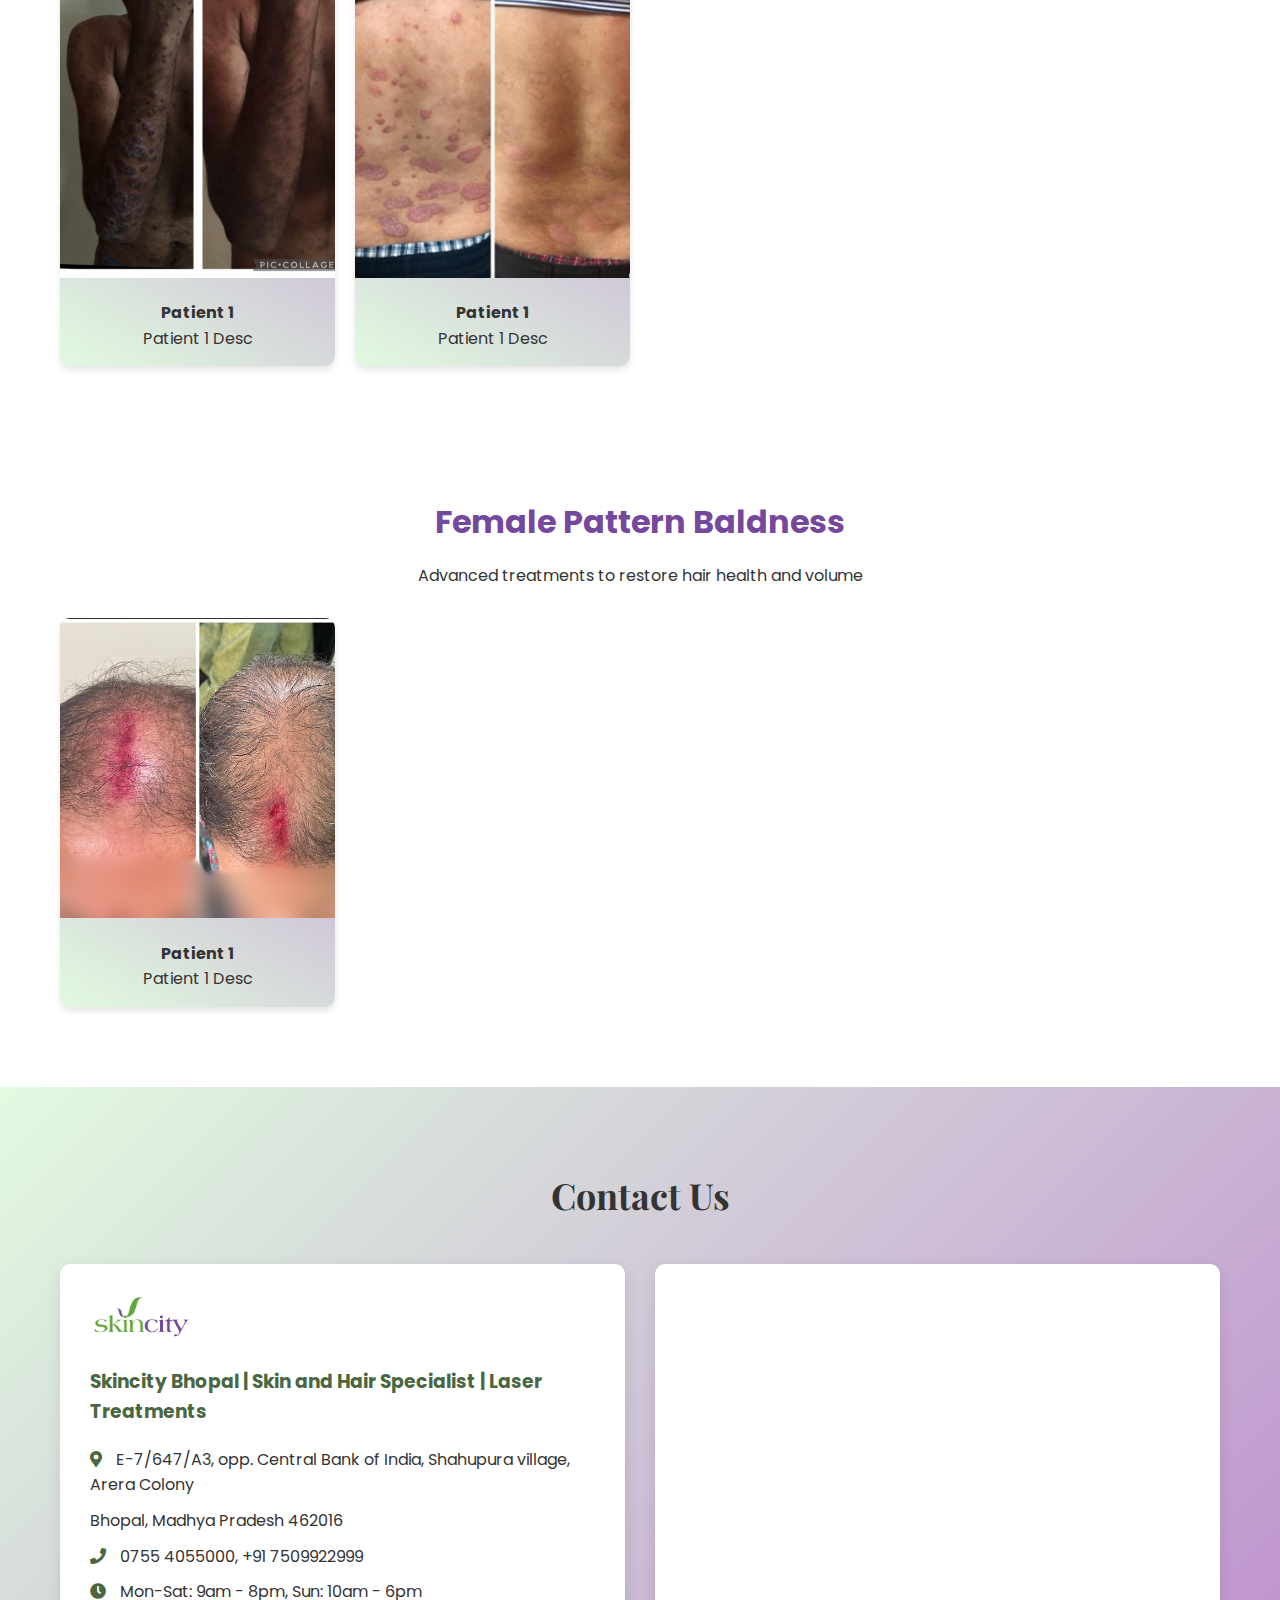
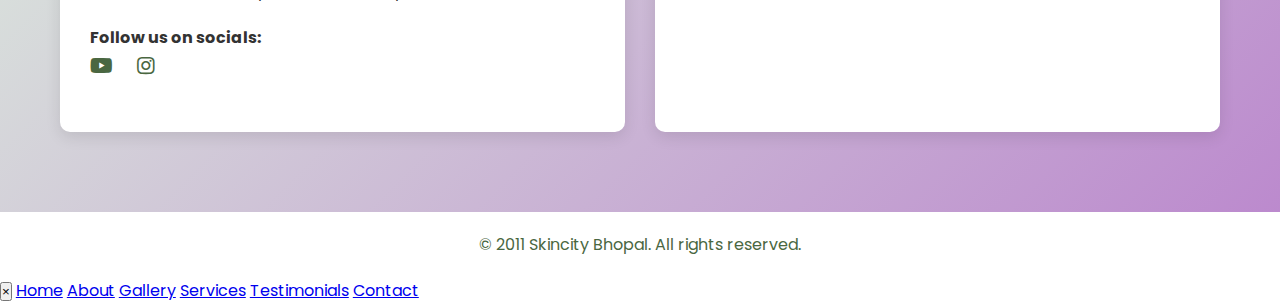
==== commit d8a24340: "socials_update" ====
--- a/gallery.html
+++ b/gallery.html
@@ -4,7 +4,7 @@
     <meta charset="UTF-8">
     <meta name="viewport" content="width=device-width, initial-scale=1.0">
     <title>Skincity | Skin, Hair & Cosmetic Clinic in Bhopal | Expert Laser Treatments | Best Dermatologist in Bhopal</title>
-    <link href="images/copyright_free/Skincity logo.png" rel="icon">
+    <link href="Images/copyright_free/Skincity logo.png" rel="icon">
     <link href="https://fonts.googleapis.com/css2?family=Playfair+Display:wght@400;700&family=Poppins:wght@300;400;600&display=swap" rel="stylesheet">
     <link rel="stylesheet" href="gallery.css">
     <link rel="stylesheet" href="https://cdnjs.cloudflare.com/ajax/libs/font-awesome/5.15.3/css/all.min.css">
@@ -241,14 +241,15 @@
                         <p><i class="fas fa-phone"></i> 0755 4055000, +91 7509922999</p>
                         <p><i class="fas fa-clock"></i> Mon-Sat: 9am - 8pm, Sun: 10am - 6pm</p>
                         <div class="social-links">
-                            <!-- <a href="#" class="social-icon"><i class="fab fa-facebook-f"></i></a> -->
-                            <a href="https://www.instagram.com/skincity_dr.meenakshi_tandon?igsh=MXR3MnpsajZ1bnRybQ==" class="social-icon"><i class="fab fa-instagram"></i>Follow us on Instagram! </a>
+                            <h4>Follow us on socials:</h4>
+                            <a href="https://www.youtube.com/channel/UCTNhvwu9ABawc3WapasIhqg" class="social-icon"><i class='fab fa-youtube'></i></a>
+                            <a href="https://www.instagram.com/skincity_dr.meenakshi_tandon?igsh=MXR3MnpsajZ1bnRybQ==" class="social-icon"><i class="fab fa-instagram"></i></a>
                             <!-- <a href="#" class="social-icon"><i class="fab fa-twitter"></i></a> -->
                         </div>
                     </div>
                     <div class="google-map">
                         <!-- Replace with your actual Google Maps embed code -->
-                        <iframe src="https://www.google.com/maps/embed?pb=!1m14!1m8!1m3!1d14668.329566507255!2d77.4315162!3d23.2036678!3m2!1i1024!2i768!4f13.1!3m3!1m2!1s0x397c43ac6af3e68b%3A0x288a7d08b9ee2ee9!2sDr.%20Meenakshi%20Tandon&#39;s%20Skin%20City%20%7C%20Skin%20and%20Hair%20Specialist%20%7C%20Laser%20Treatments%20%7C%20Best%20Dermatologist%20of%20Bhopal%20%7C!5e0!3m2!1sen!2sin!4v1732692509834!5m2!1sen!2sin" style="border:0;" allowfullscreen="" loading="lazy" referrerpolicy="no-referrer-when-downgrade" width="100%" height="300" style="border:0;" allowfullscreen="" loading="lazy"></iframe>
+                        <iframe src="https://www.google.com/maps/embed?pb=!1m14!1m8!1m3!1d14668.329566507255!2d77.4315162!3d23.2036678!3m2!1i1024!2i768!4f13.1!3m3!1m2!1s0x397c43ac6af3e68b%3A0x288a7d08b9ee2ee9!2sDr.%20Meenakshi%20Tandon&#39;s%20Skin%20City%20%7C%20Skin%20and%20Hair%20Specialist%20%7C%20Laser%20Treatments%20%7C%20Best%20Dermatologist%20of%20Bhopal%20%7C!5e0!3m2!1sen!2sin!4v1732692509834!5m2!1sen!2sin" style="border:0;" allowfullscreen="" loading="lazy" referrerpolicy="no-referrer-when-downgrade" width="100%" height="400" style="border:0;" allowfullscreen="" loading="lazy"></iframe>
                     </div>
                     
                 </div>
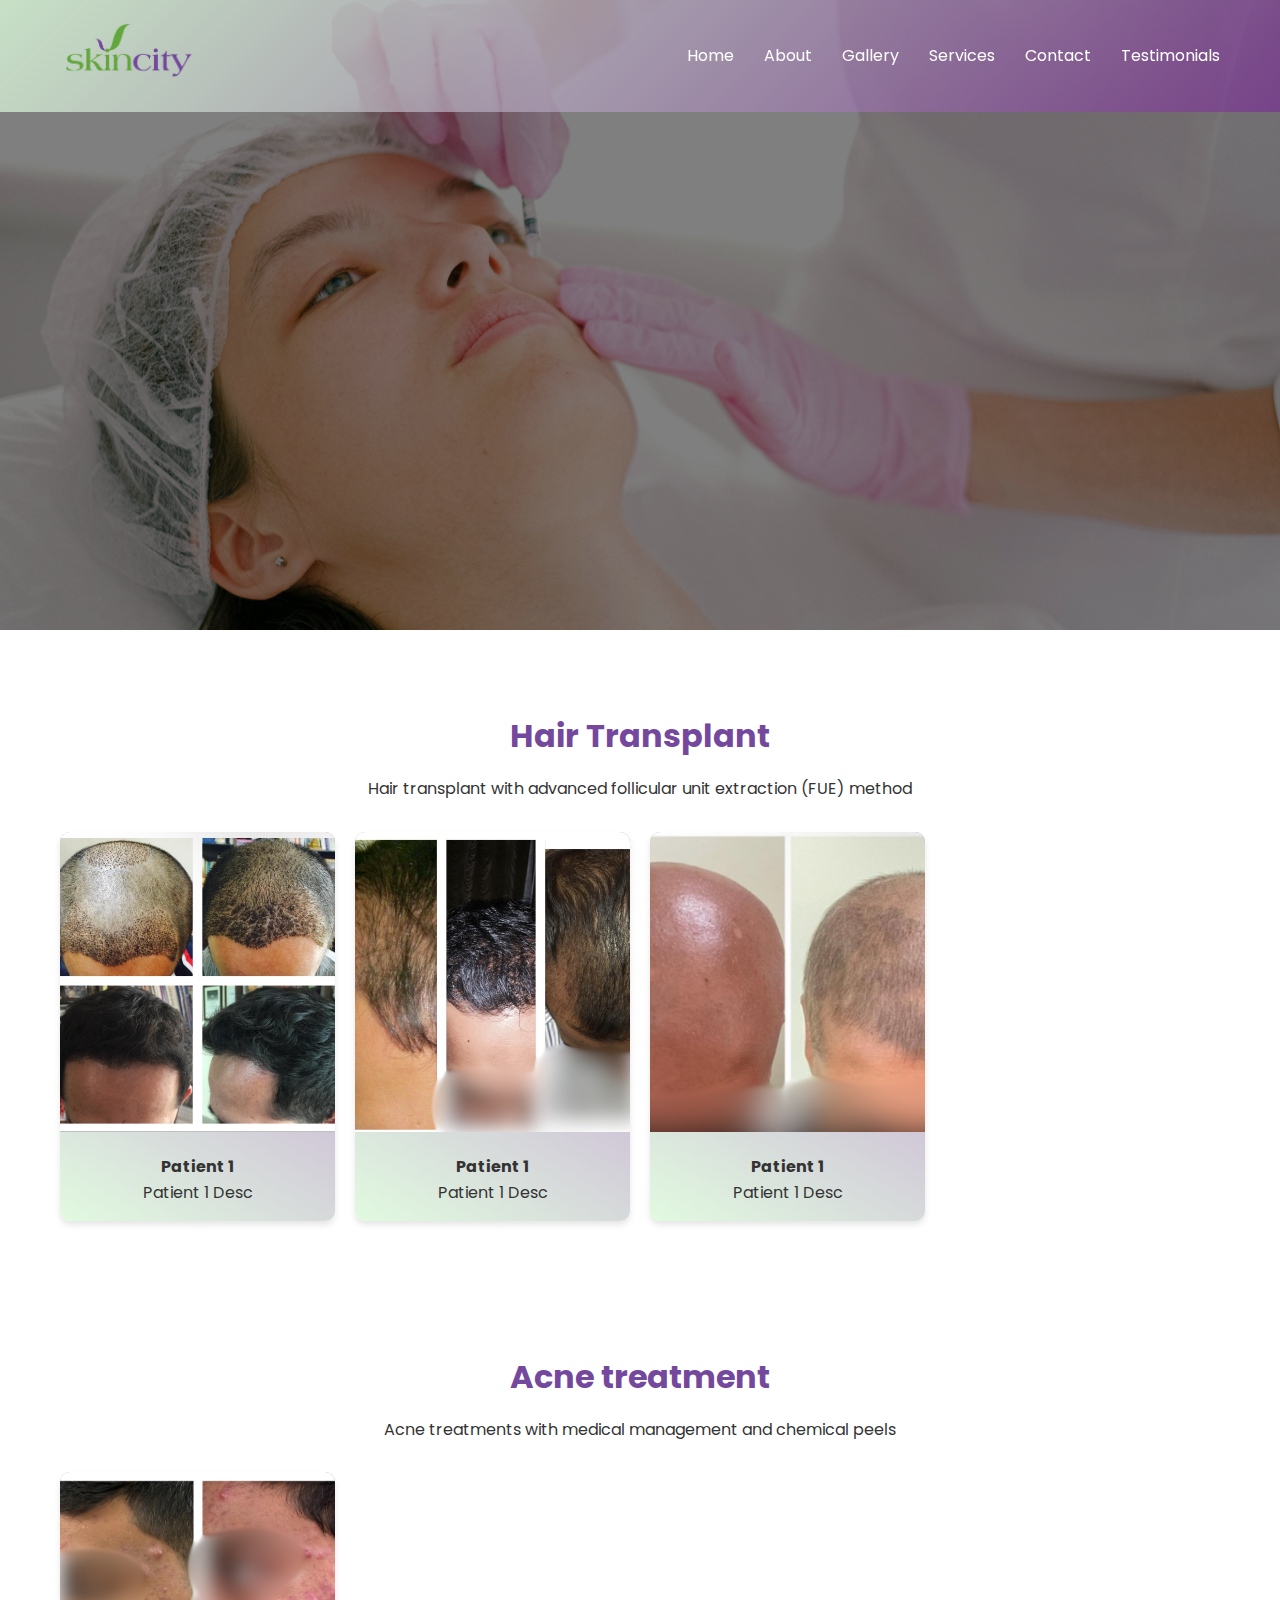
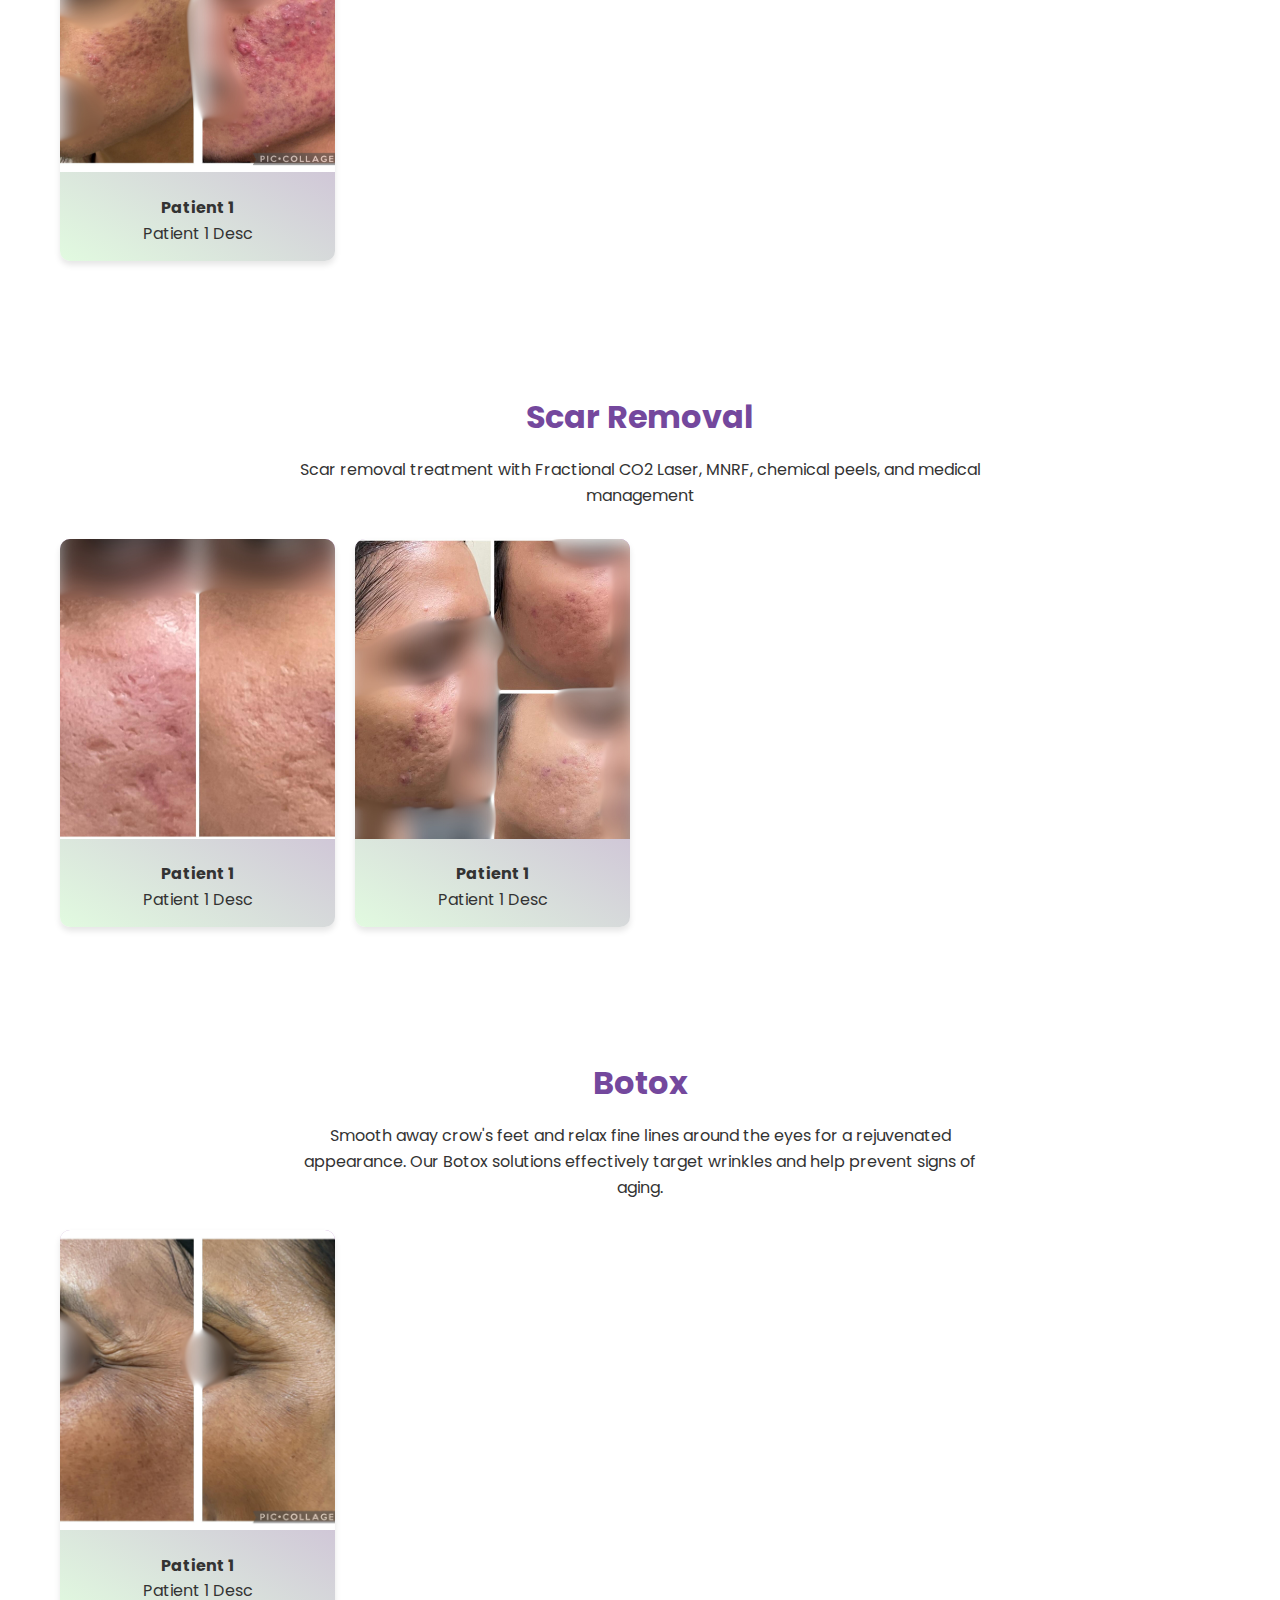
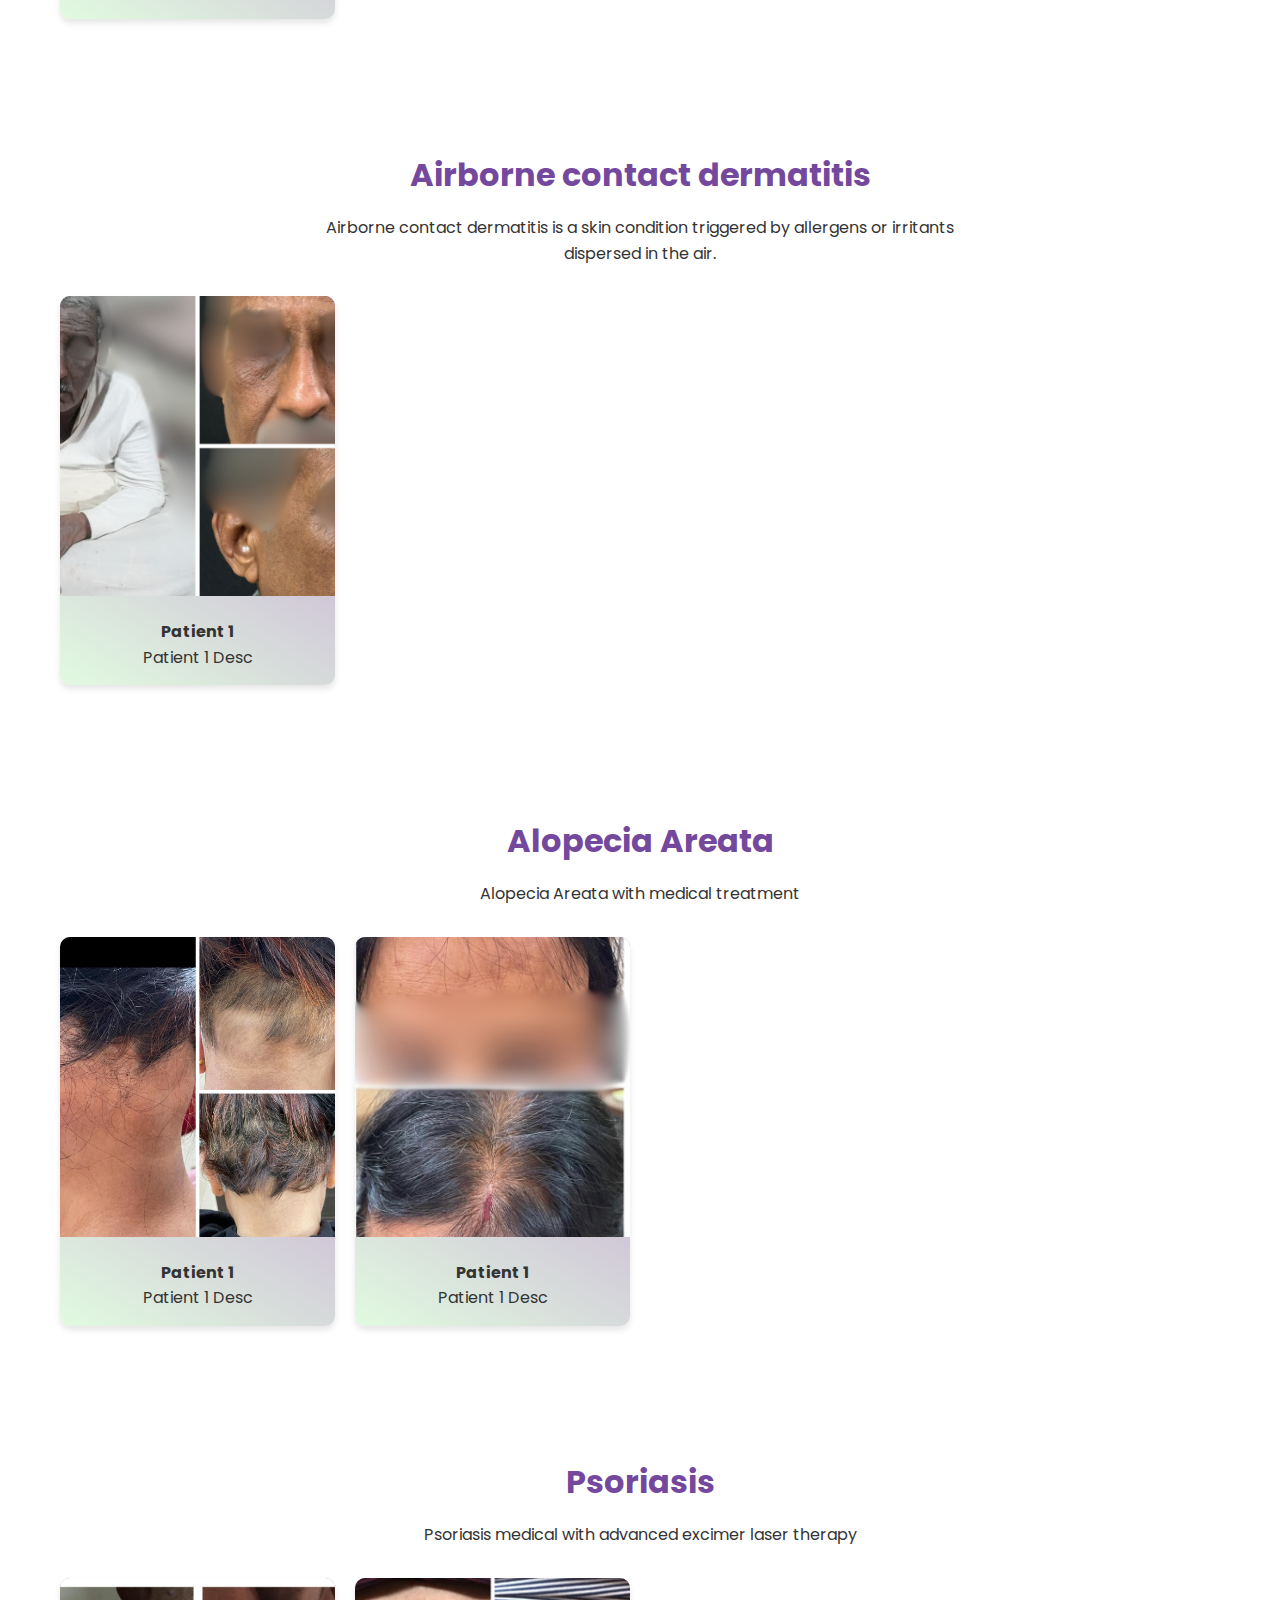
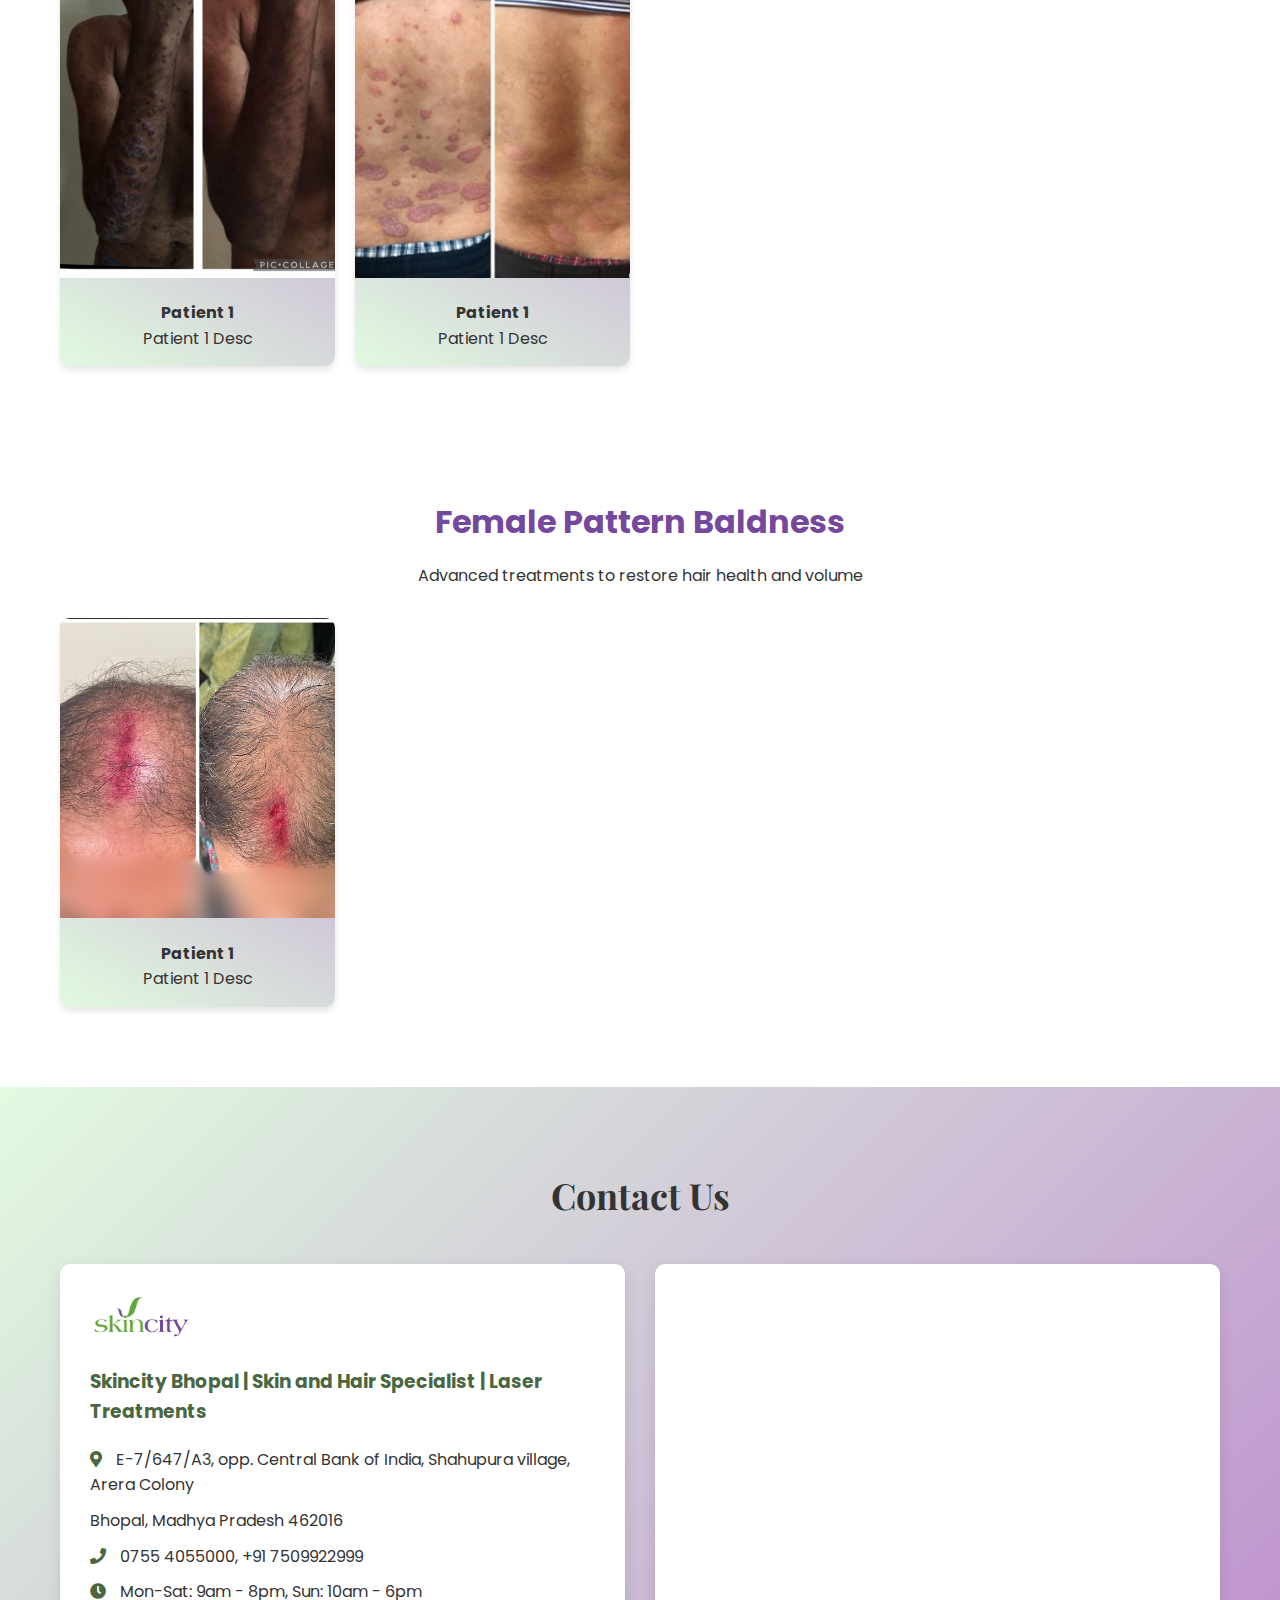
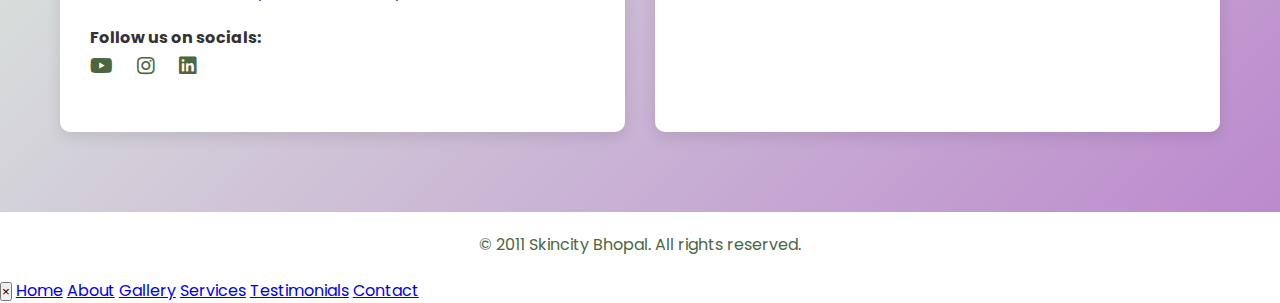
==== commit 56a5c74f: "linkedin_link" ====
--- a/gallery.html
+++ b/gallery.html
@@ -244,7 +244,7 @@
                             <h4>Follow us on socials:</h4>
                             <a href="https://www.youtube.com/channel/UCTNhvwu9ABawc3WapasIhqg" class="social-icon"><i class='fab fa-youtube'></i></a>
                             <a href="https://www.instagram.com/skincity_dr.meenakshi_tandon?igsh=MXR3MnpsajZ1bnRybQ==" class="social-icon"><i class="fab fa-instagram"></i></a>
-                            <!-- <a href="#" class="social-icon"><i class="fab fa-twitter"></i></a> -->
+                            <a href="https://www.linkedin.com/company/skincity-bhopal/" class="social-icon"><i class="fab fa-linkedin"></i></a>
                         </div>
                     </div>
                     <div class="google-map">
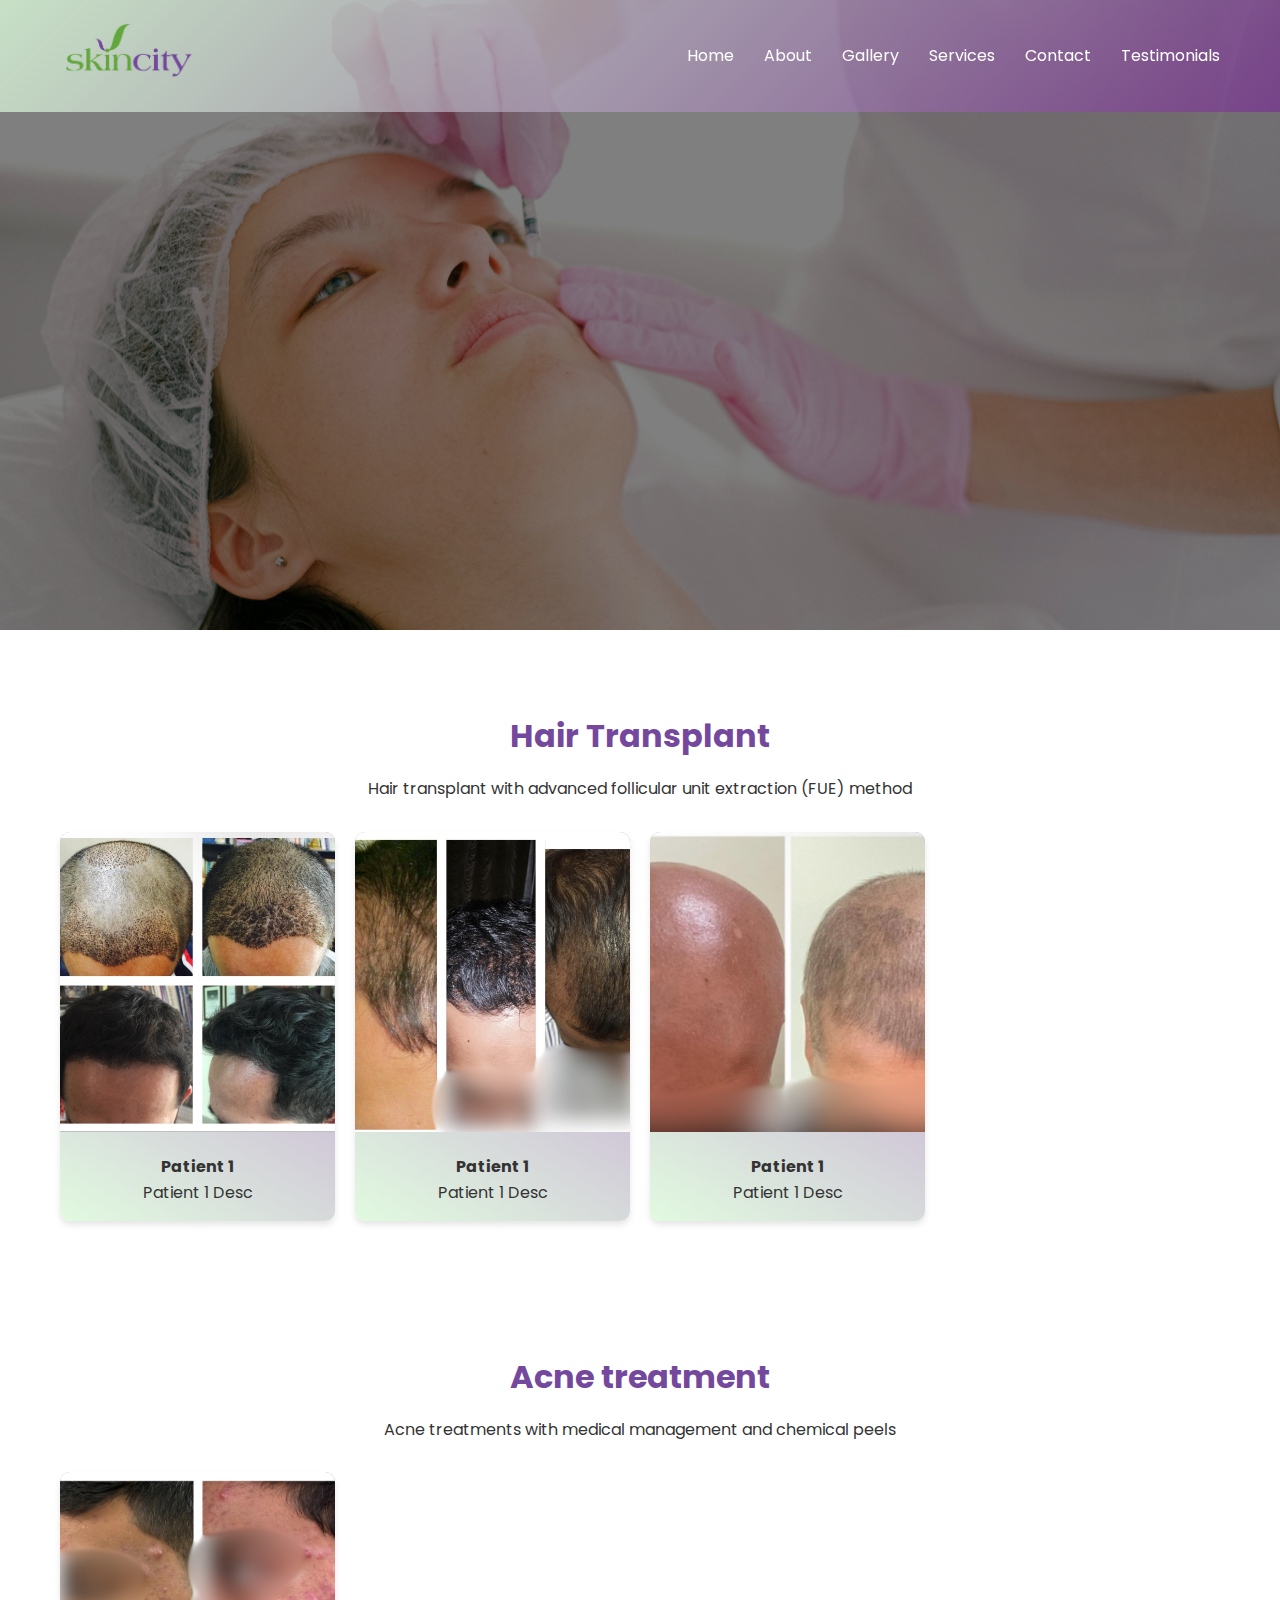
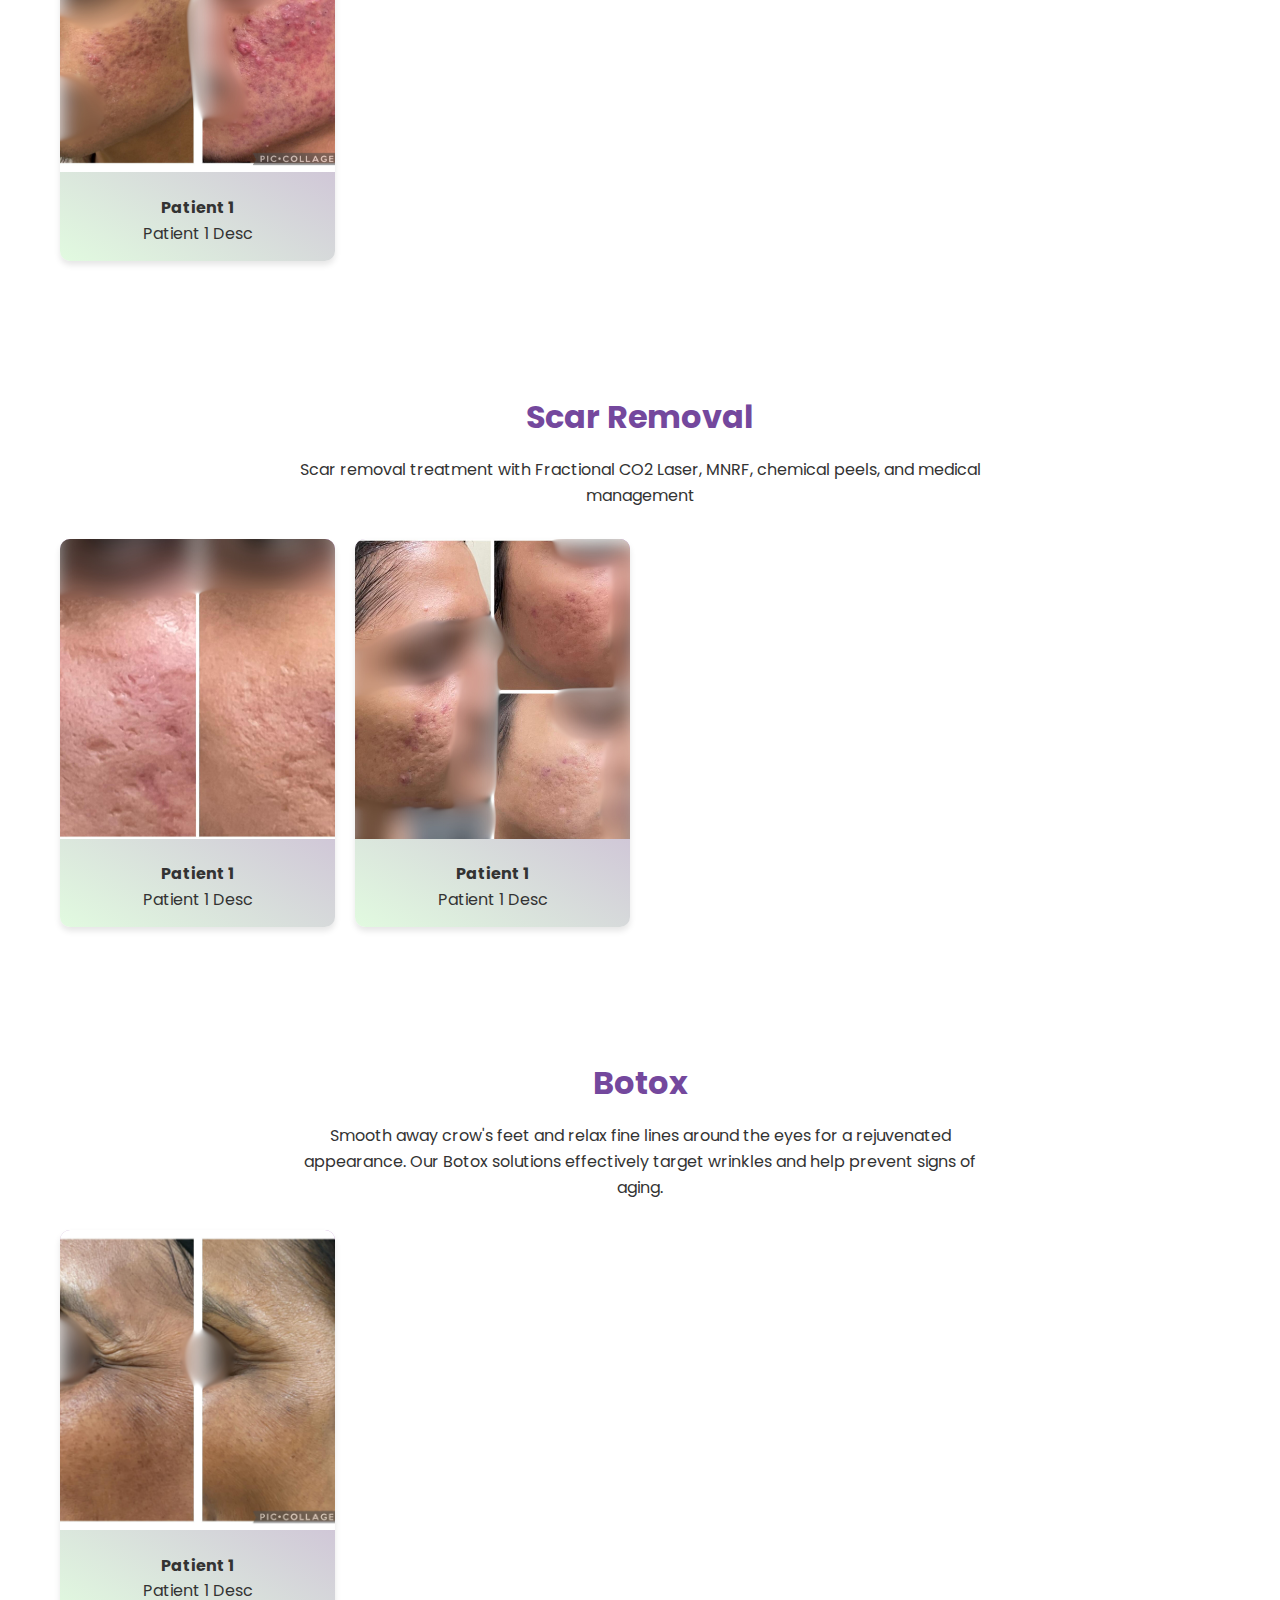
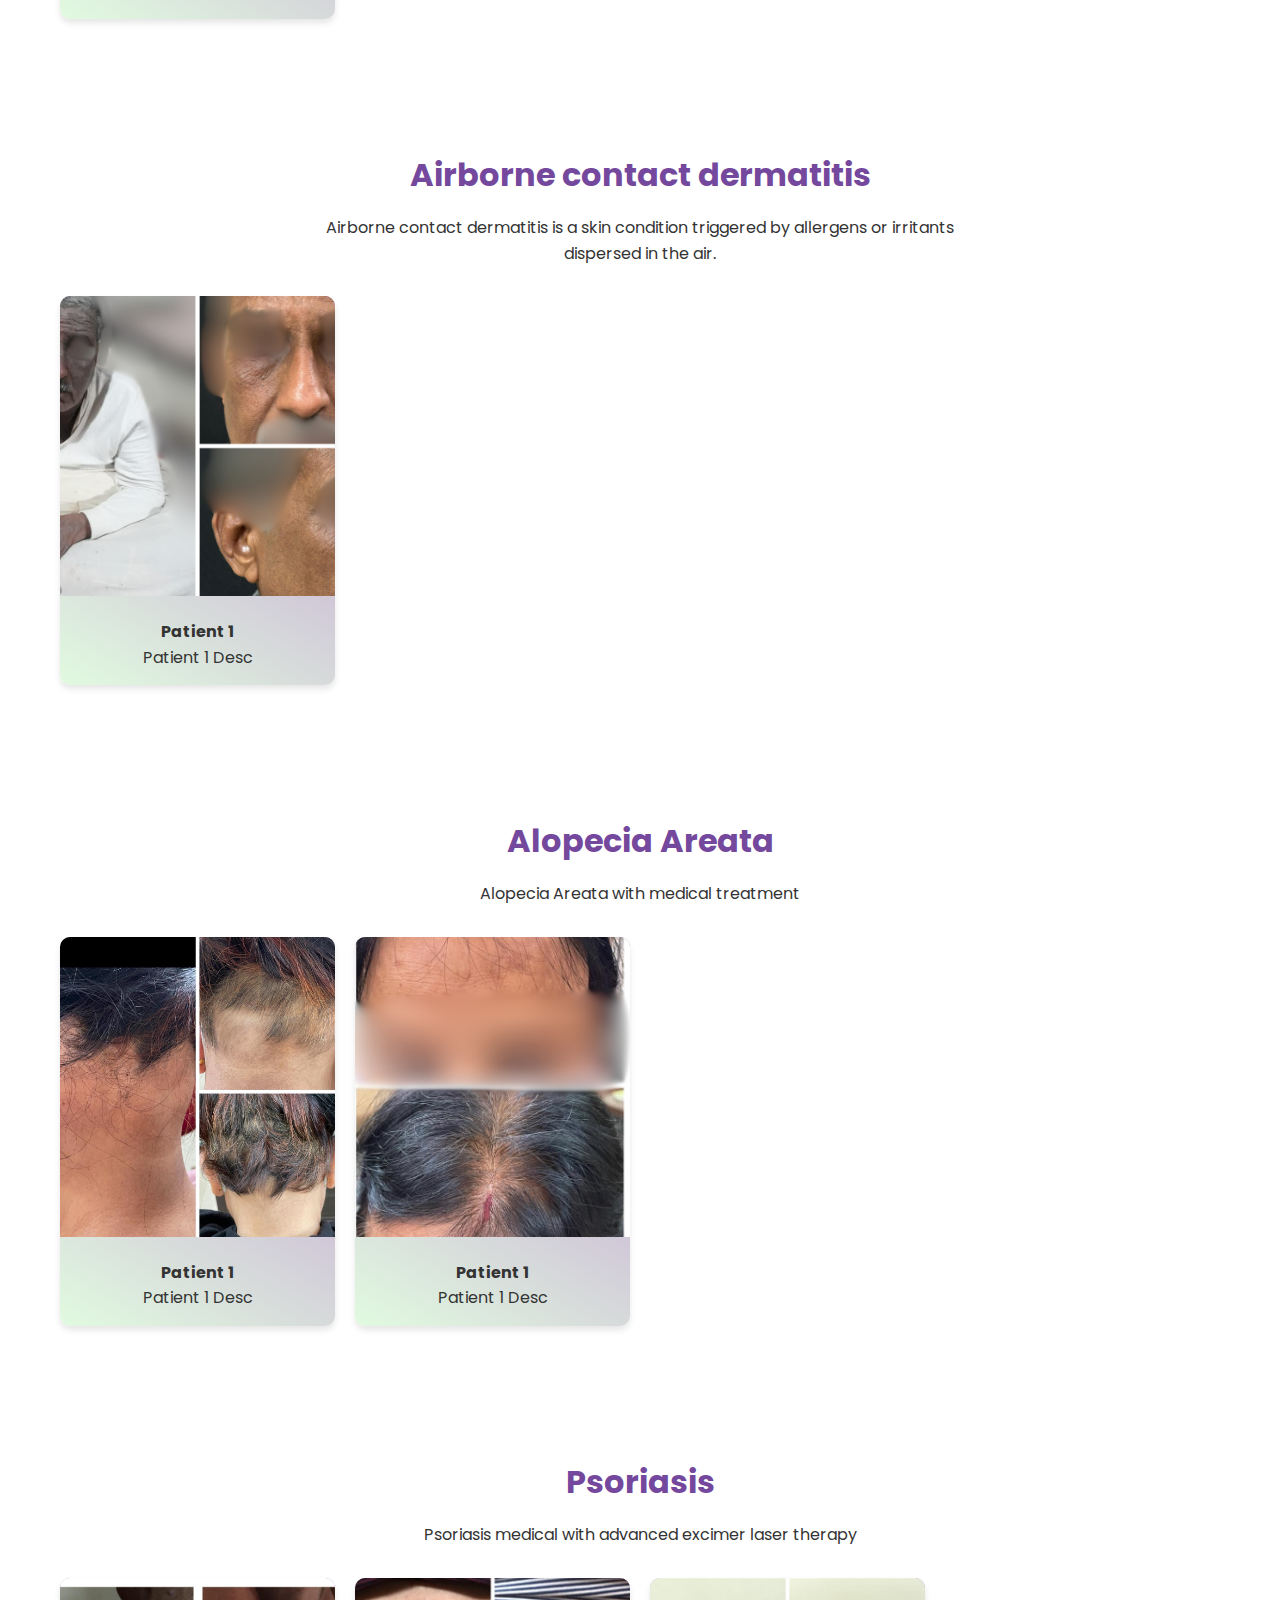
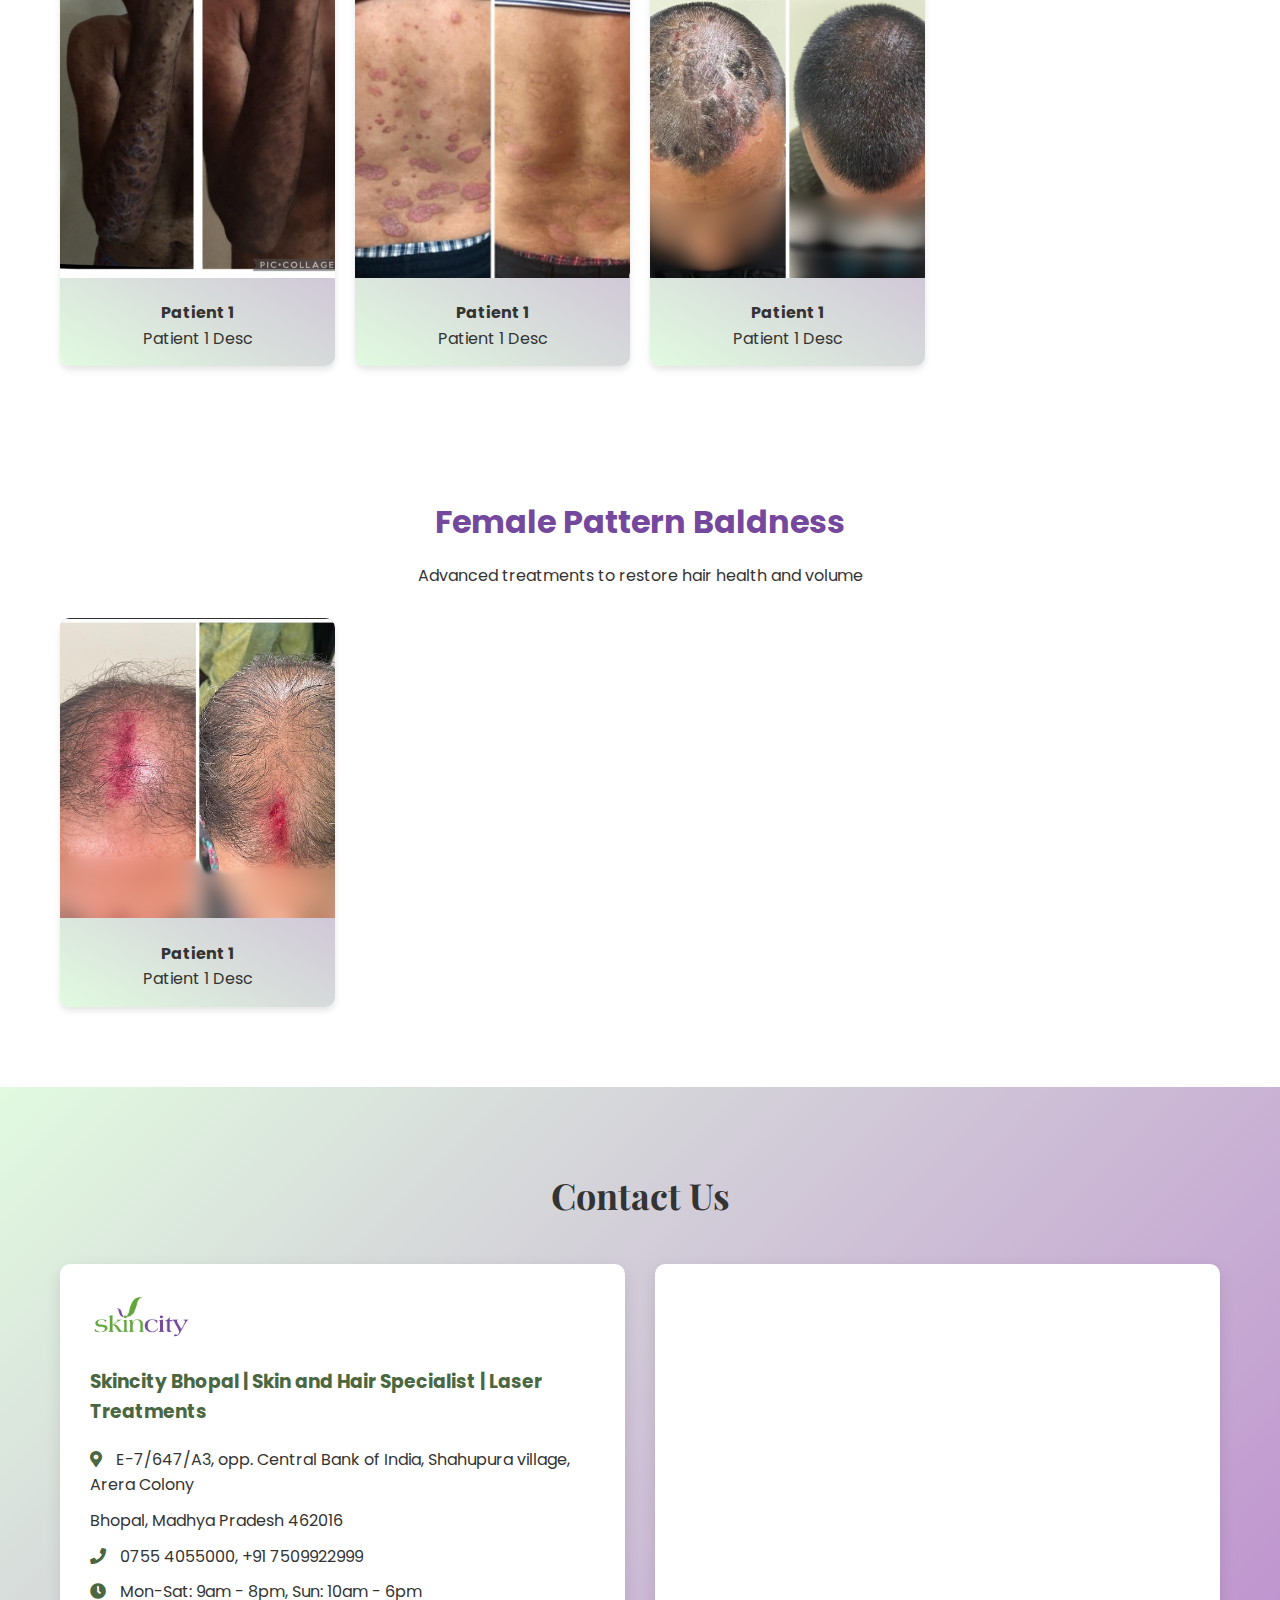
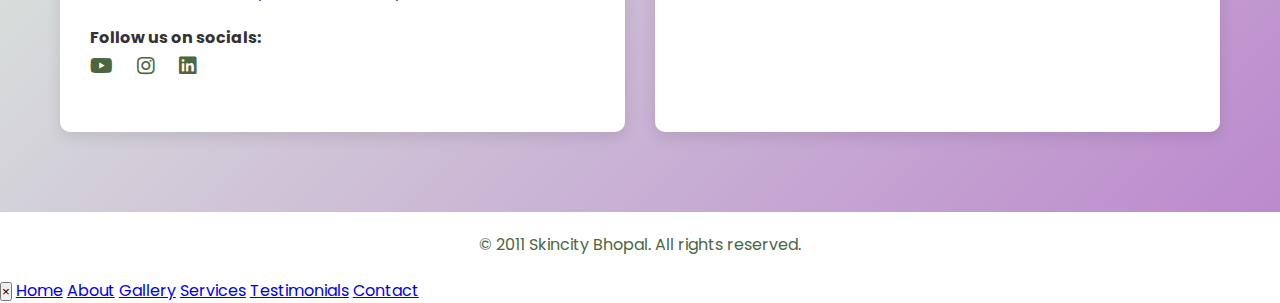
==== commit 64aadb3f: "psoriasis_add" ====
--- a/gallery.html
+++ b/gallery.html
@@ -30,6 +30,16 @@
         </div>
     </header>
 
+    <!-- Google tag (gtag.js) -->
+    <script async src="https://www.googletagmanager.com/gtag/js?id=G-RHN523FXGG"></script>
+    <script>
+    window.dataLayer = window.dataLayer || [];
+    function gtag(){dataLayer.push(arguments);}
+    gtag('js', new Date());
+
+    gtag('config', 'G-RHN523FXGG');
+    </script>
+
     <main>
 
         <section id="home" class="hero">
@@ -195,6 +205,13 @@
 
                         <div class="gallery-item">
                             <img src="Images/copyright_free/psoriasis2.jpg" alt="Before Hair Treatment 2">
+                            <div class="gallery-item-content">
+                                <h4>Patient 1</h4>
+                                <p>Patient 1 Desc</p>
+                            </div>
+                        </div>
+                        <div class="gallery-item">
+                            <img src="Images/copyright_free/psoriasis3.png" alt="Before Hair Treatment 2">
                             <div class="gallery-item-content">
                                 <h4>Patient 1</h4>
                                 <p>Patient 1 Desc</p>
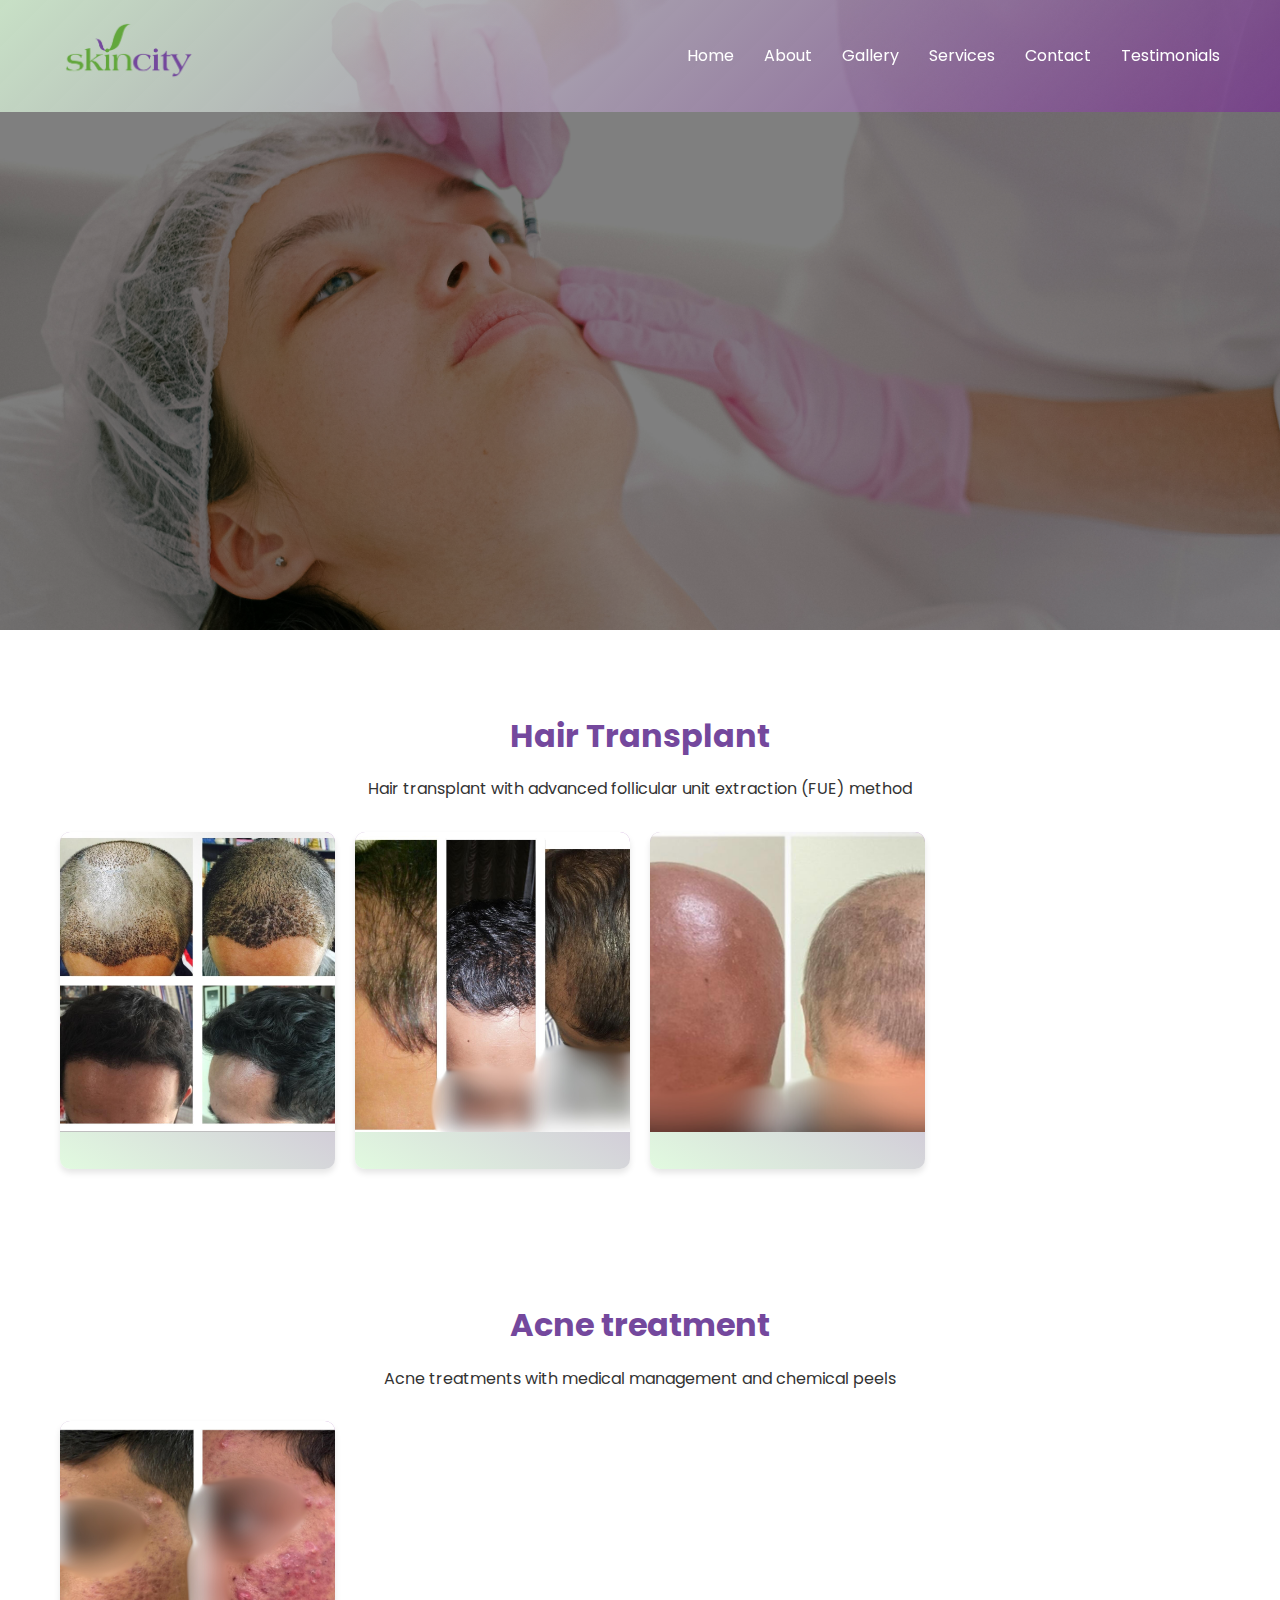
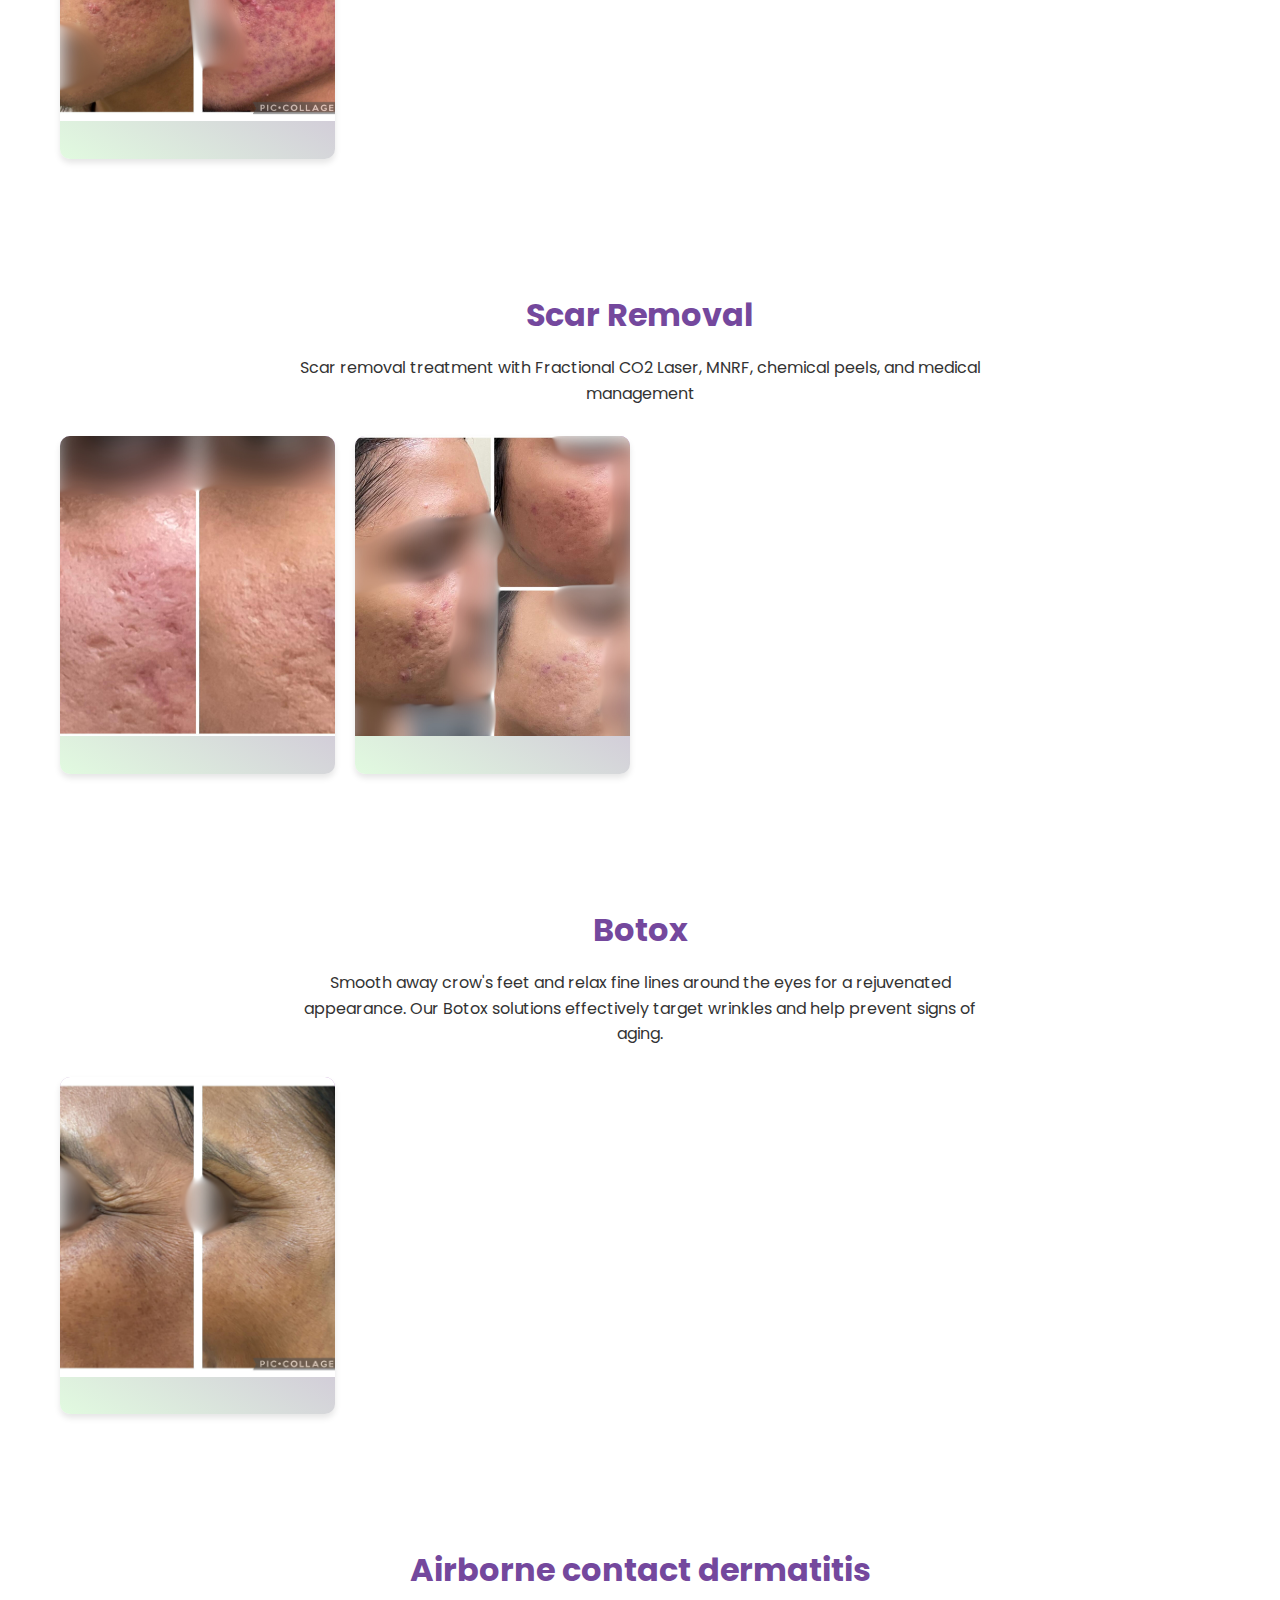
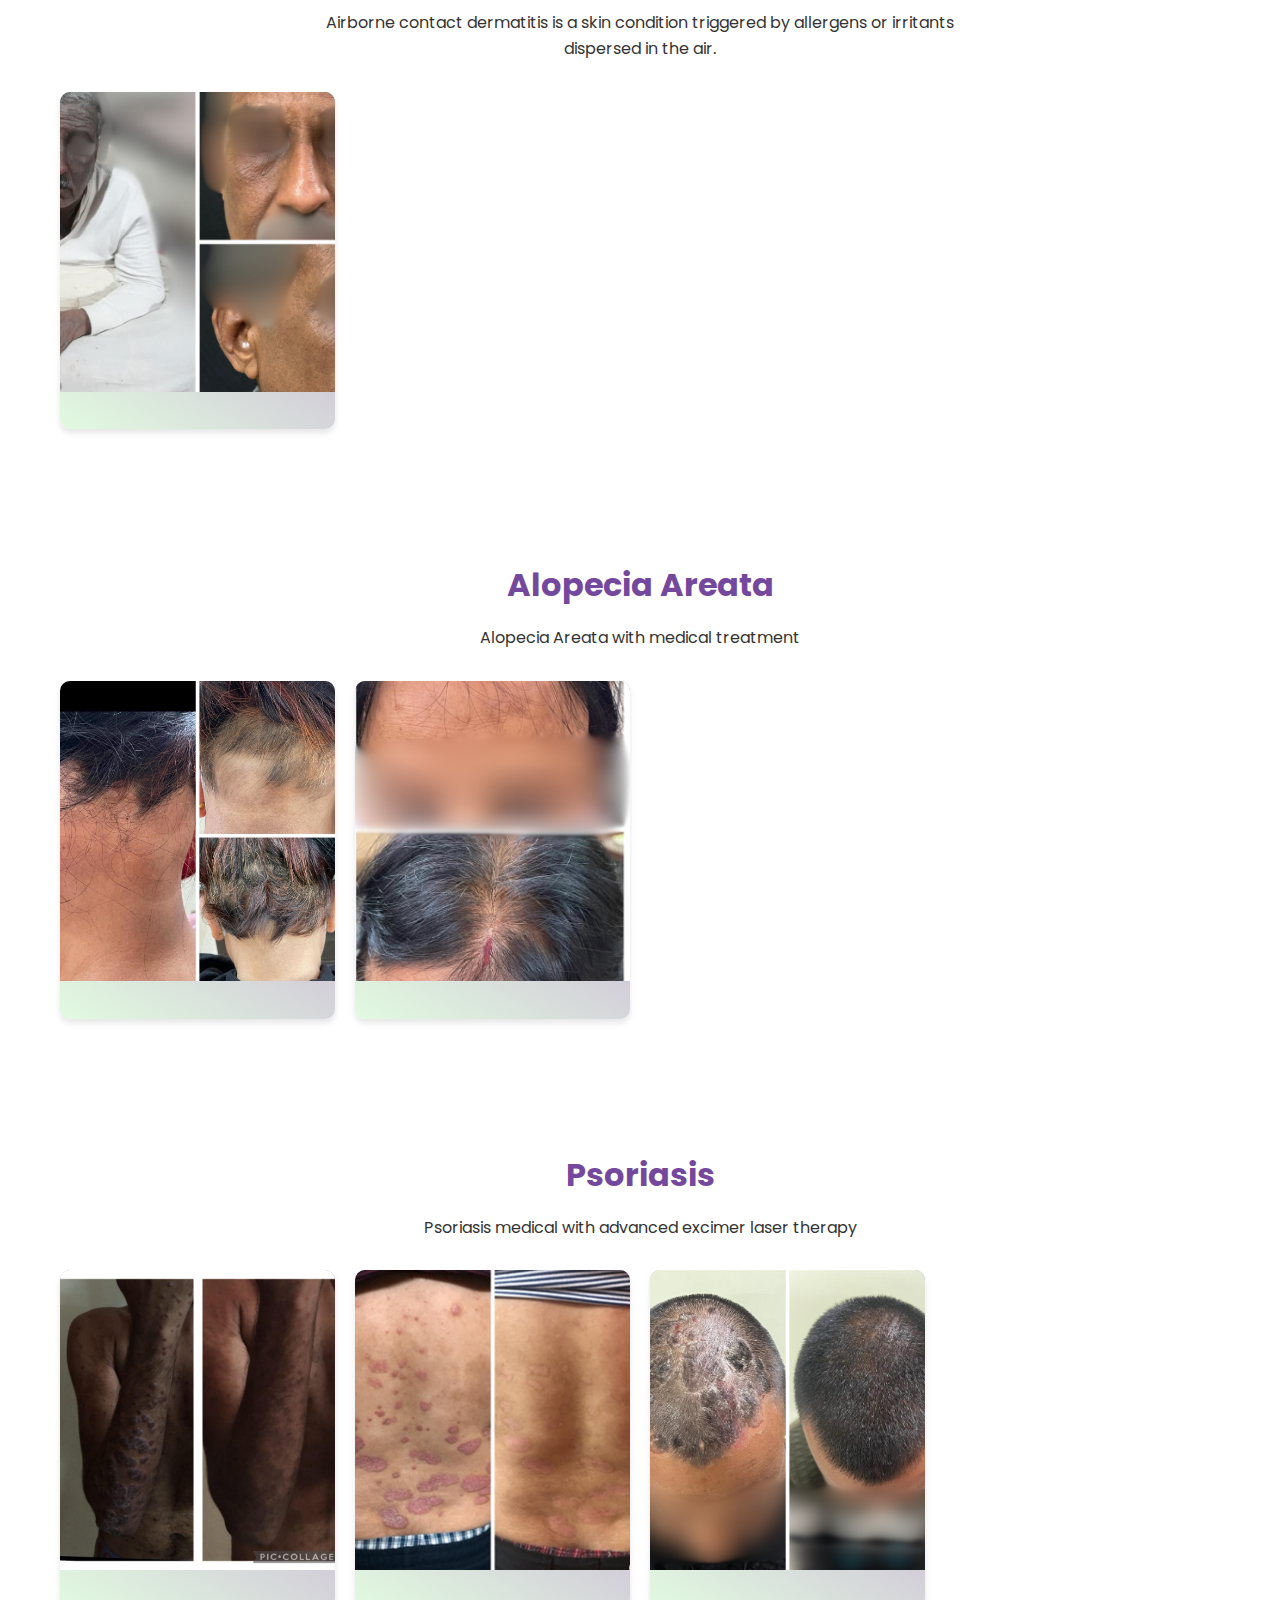
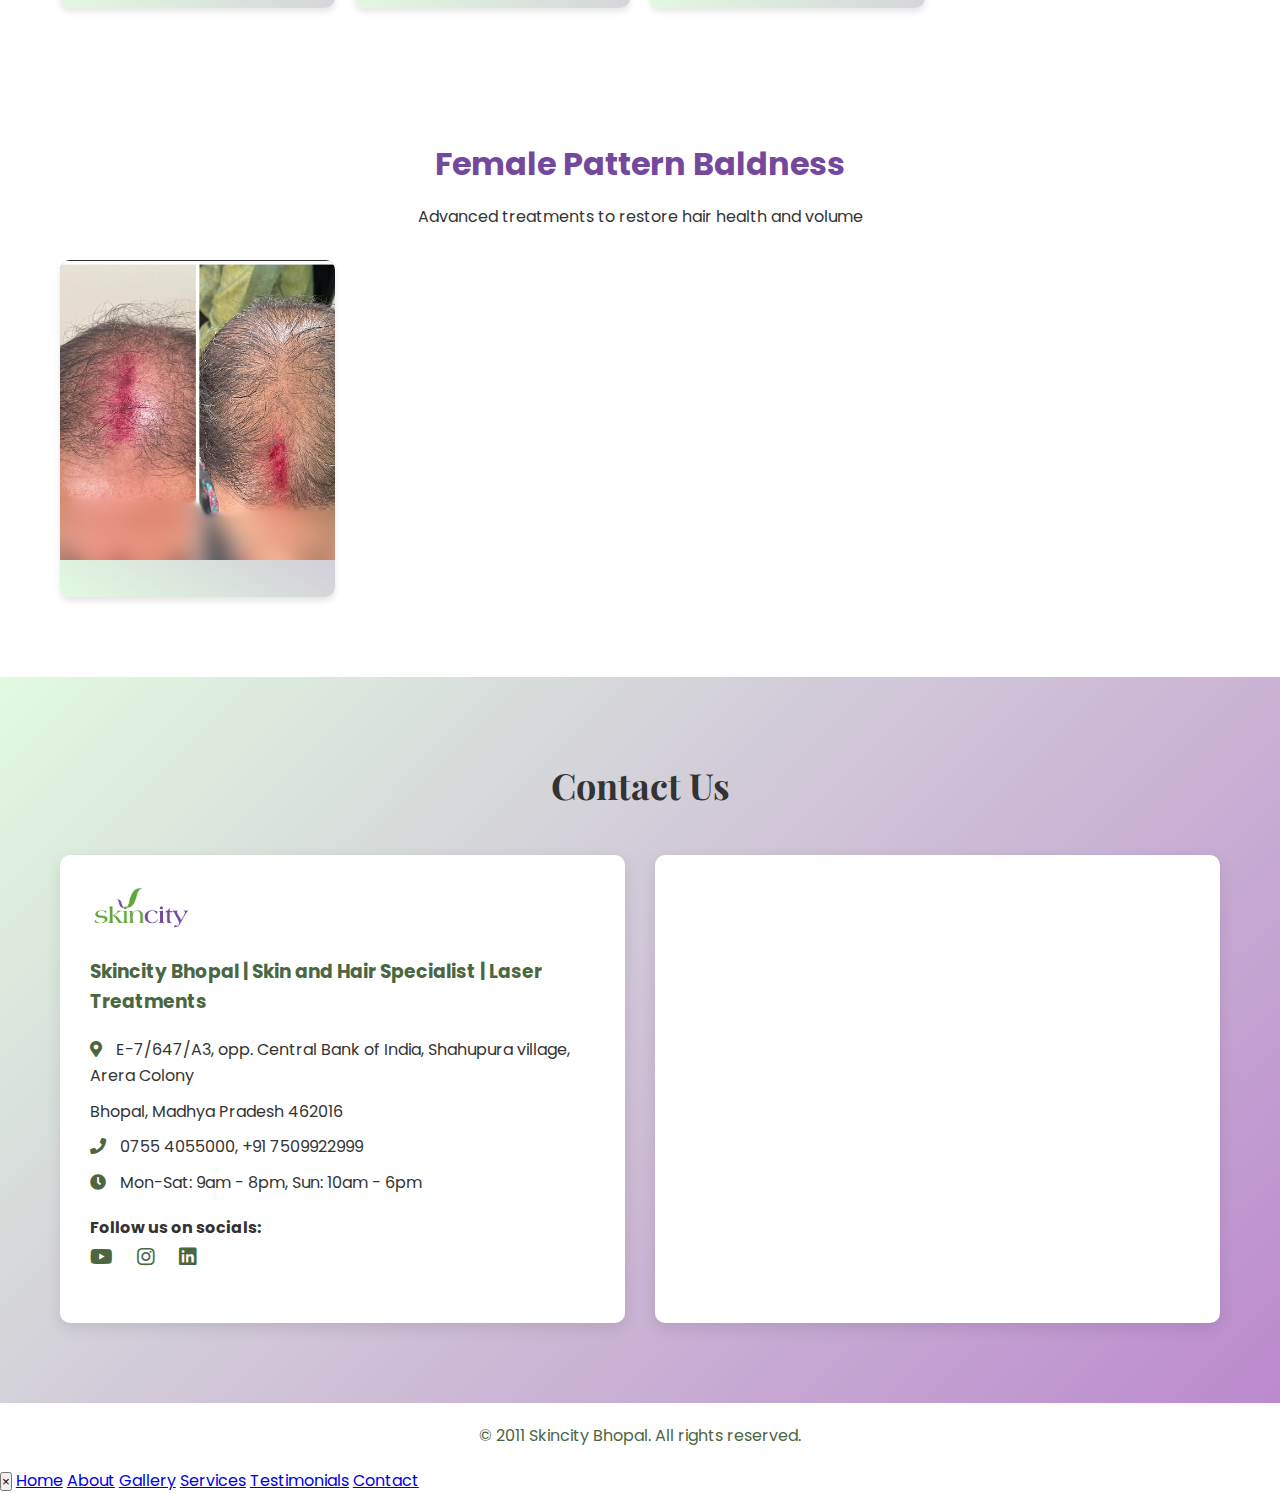
==== commit 6ce8e6cf: "pat1desc_hide" ====
--- a/gallery.html
+++ b/gallery.html
@@ -63,23 +63,23 @@
                         <div class="gallery-item">
                             <img src="Images/copyright_free/hairtrans2.jpg" alt="Before Skin Treatment">
                             <div class="gallery-item-content">
-                                <h4>Patient 1</h4>
-                                <p>Patient 1 Desc</p>
+                                <!-- <h4>Patient 1</h4>
+                                <p>Patient 1 Desc</p> -->
                             </div>
                         </div>
 
                         <div class="gallery-item">
                             <img src="Images/copyright_free/hairtrans1iden.jpg" alt="Before Skin Treatment 2">
                             <div class="gallery-item-content">
-                                <h4>Patient 1</h4>
-                                <p>Patient 1 Desc</p>
+                                <!-- <h4>Patient 1</h4>
+                                <p>Patient 1 Desc</p> -->
                             </div>
                         </div>
                         <div class="gallery-item">
                             <img src="Images/copyright_free/hairtrans3iden.jpg" alt="Before Skin Treatment 2">
                             <div class="gallery-item-content">
-                                <h4>Patient 1</h4>
-                                <p>Patient 1 Desc</p>
+                                <!-- <h4>Patient 1</h4>
+                                <p>Patient 1 Desc</p> -->
                             </div>
                         </div>
                     </div>
@@ -95,8 +95,8 @@
                         <div class="gallery-item">
                             <img src="Images/copyright_free/acneiden.jpg" alt="Before Hair Treatment">
                             <div class="gallery-item-content">
-                                <h4>Patient 1</h4>
-                                <p>Patient 1 Desc</p>
+                                <!-- <h4>Patient 1</h4>
+                                <p>Patient 1 Desc</p> -->
                             </div>
                         </div>
 
@@ -113,16 +113,16 @@
                         <div class="gallery-item">
                             <img src="Images/copyright_free/scar1iden.jpg" alt="Before Hair Treatment">
                             <div class="gallery-item-content">
-                                <h4>Patient 1</h4>
-                                <p>Patient 1 Desc</p>
+                                <!-- <h4>Patient 1</h4>
+                                <p>Patient 1 Desc</p> -->
                             </div>
                         </div>
 
                         <div class="gallery-item">
                             <img src="Images/copyright_free/scar2iden.jpg" alt="Before Hair Treatment 2">
                             <div class="gallery-item-content">
-                                <h4>Patient 1</h4>
-                                <p>Patient 1 Desc</p>
+                                <!-- <h4>Patient 1</h4>
+                                <p>Patient 1 Desc</p> -->
                             </div>
                         </div>
                     </div>
@@ -138,8 +138,8 @@
                         <div class="gallery-item">
                             <img src="Images/copyright_free/botoxiden.jpg" alt="Before Hair Treatment">
                             <div class="gallery-item-content">
-                                <h4>Patient 1</h4>
-                                <p>Patient 1 Desc</p>
+                                <!-- <h4>Patient 1</h4>
+                                <p>Patient 1 Desc</p> -->
                             </div>
                         </div>
 
@@ -156,8 +156,8 @@
                         <div class="gallery-item">
                             <img src="Images/copyright_free/Airbornecontactdermatitis.png" alt="Before Hair Treatment">
                             <div class="gallery-item-content">
-                                <h4>Patient 1</h4>
-                                <p>Patient 1 Desc</p>
+                                <!-- <h4>Patient 1</h4>
+                                <p>Patient 1 Desc</p> -->
                             </div>
                         </div>
 
@@ -174,16 +174,16 @@
                         <div class="gallery-item">
                             <img src="Images/copyright_free/alopecia.jpg" alt="Before Hair Treatment">
                             <div class="gallery-item-content">
-                                <h4>Patient 1</h4>
-                                <p>Patient 1 Desc</p>
+                                <!-- <h4>Patient 1</h4>
+                                <p>Patient 1 Desc</p> -->
                             </div>
                         </div>
 
                         <div class="gallery-item">
                             <img src="Images/copyright_free/alopecia2iden.jpg" alt="Before Hair Treatment 2">
                             <div class="gallery-item-content">
-                                <h4>Patient 1</h4>
-                                <p>Patient 1 Desc</p>
+                                <!-- <h4>Patient 1</h4>
+                                <p>Patient 1 Desc</p> -->
                             </div>
                         </div>
                     </div>
@@ -198,23 +198,23 @@
                         <div class="gallery-item">
                             <img src="Images/copyright_free/psoriasis.jpg" alt="Before Hair Treatment">
                             <div class="gallery-item-content">
-                                <h4>Patient 1</h4>
-                                <p>Patient 1 Desc</p>
+                                <!-- <h4>Patient 1</h4>
+                                <p>Patient 1 Desc</p> -->
                             </div>
                         </div>
 
                         <div class="gallery-item">
                             <img src="Images/copyright_free/psoriasis2.jpg" alt="Before Hair Treatment 2">
                             <div class="gallery-item-content">
-                                <h4>Patient 1</h4>
-                                <p>Patient 1 Desc</p>
+                                <!-- <h4>Patient 1</h4>
+                                <p>Patient 1 Desc</p> -->
                             </div>
                         </div>
                         <div class="gallery-item">
                             <img src="Images/copyright_free/psoriasis3.png" alt="Before Hair Treatment 2">
                             <div class="gallery-item-content">
-                                <h4>Patient 1</h4>
-                                <p>Patient 1 Desc</p>
+                                <!-- <h4>Patient 1</h4>
+                                <p>Patient 1 Desc</p> -->
                             </div>
                         </div>
                     </div>
@@ -229,8 +229,8 @@
                         <div class="gallery-item">
                             <img src="Images/copyright_free/femalepatternbaldiden.jpg" alt="Before Hair Treatment">
                             <div class="gallery-item-content">
-                                <h4>Patient 1</h4>
-                                <p>Patient 1 Desc</p>
+                                <!-- <h4>Patient 1</h4>
+                                <p>Patient 1 Desc</p> -->
                             </div>
                         </div>
                     </div>
